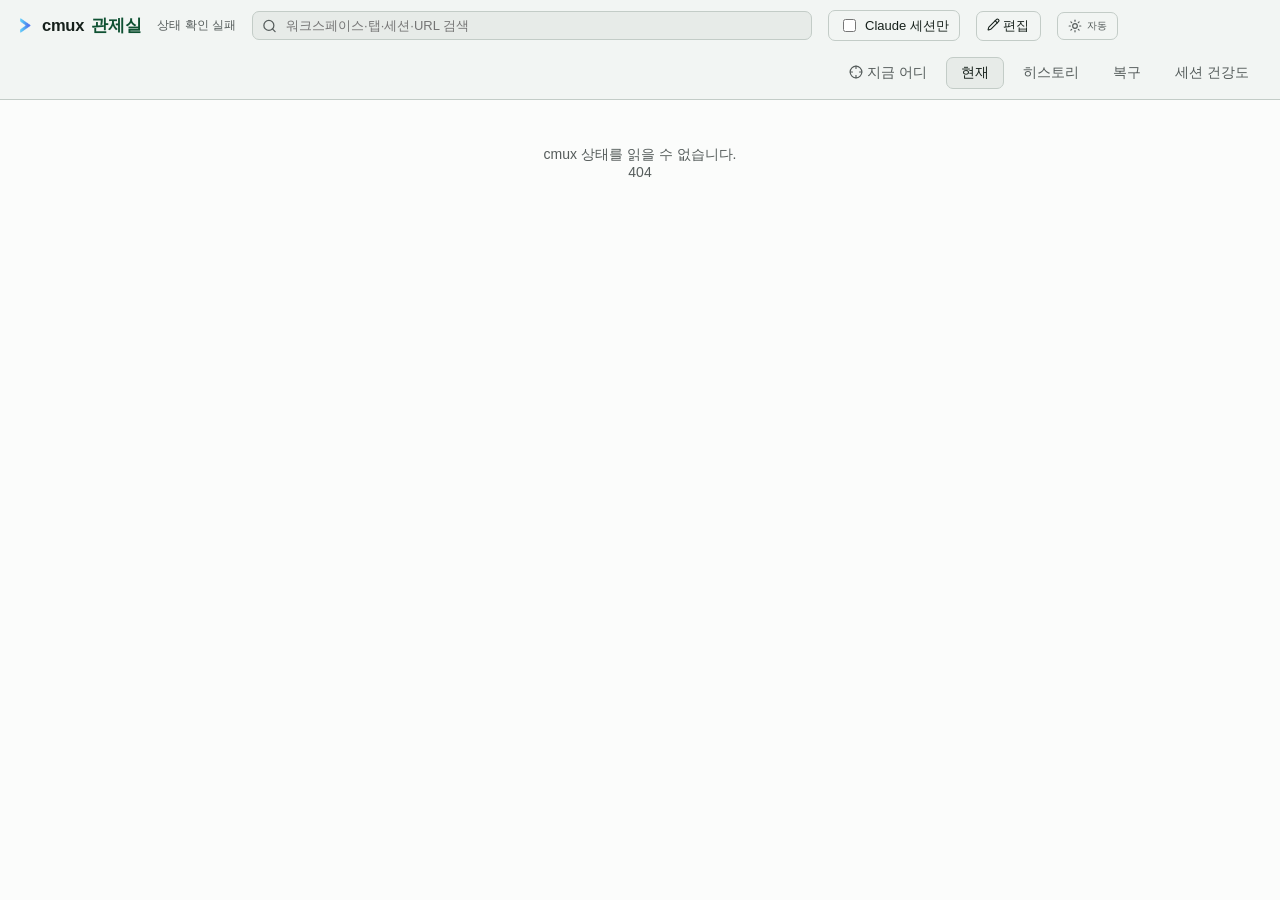
==== static/index.html @ ff79ab38 "cmux 관제실 — Claude Code 세션 수십 개를 한 화면에서 보고 손보고 되살린다 cmux 의 창·워크스페이스·그룹·탭과 그 안에서 도는 Claude Code 세션을 한 " ====
<!DOCTYPE html>
<html lang="ko">
<head>
<meta charset="utf-8">
<meta name="viewport" content="width=device-width, initial-scale=1">
<title>cmux 관제실</title>
<link rel="icon" type="image/png" href="/static/favicon.png">
<!-- 테마는 CSS 보다 먼저 정해져야 한다 — 나중에 붙이면 다크 화면이 한 프레임 번쩍인다 -->
<script src="/static/theme.js"></script>
<link rel="stylesheet" href="/static/tokens.css">
<link rel="stylesheet" href="/static/nav.css">
<link rel="stylesheet" href="/static/board.css">
<style>
  *{box-sizing:border-box}
  body{margin:0;background:var(--bg);color:var(--text);
    font-family:var(--sans);font-size:14px}
  header{position:sticky;top:0;z-index:10;background:var(--panel);border-bottom:1px solid var(--border);
    padding:10px 16px;display:flex;align-items:center;gap:16px;flex-wrap:wrap}
  /* 제목 = 로고 마크 + 워드마크. 마크는 cmux 로고의 캐럿만 뽑은 것이라 배경이 없다 —
     헤더 바탕에 녹아들어 글자와 한 줄로 읽힌다. */
  h1{display:flex;align-items:center;gap:7px;font-size:16.5px;margin:0;
     font-weight:700;letter-spacing:-.015em;white-space:nowrap}
  h1 .mark{width:19px;height:19px;flex:none;display:block}
  h1 .em{color:var(--accent);font-weight:700}
  .status{font-size:12px;color:var(--dim);display:flex;gap:11px;align-items:center;white-space:nowrap}
  .dot{width:8px;height:8px;border-radius:50%;display:inline-block;margin-right:4px}
  .dot.on{background:var(--green)} .dot.off{background:var(--red)}
  .tabs{display:flex;gap:4px;margin-left:auto}
  .tab{padding:6px 14px;border-radius:7px;cursor:pointer;color:var(--dim);border:1px solid transparent}
  .tab.active{background:var(--panel2);color:var(--text);border-color:var(--border)}
  main{padding:16px;max-width:1100px;margin:0 auto}
  /* 창별 컬럼 보드는 화면 전체 폭을 쓴다 — 1100px 로 가두면 컬럼이 잘린다 */
  body.board-page main{max-width:none}
  .win{margin-bottom:22px}
  .win-head{font-size:13px;color:var(--dim);font-weight:600;margin:0 0 8px;
    display:flex;align-items:center;gap:8px}
  .ws{background:var(--panel);border:1px solid var(--border);border-radius:10px;
    padding:12px 14px;margin-bottom:10px;overflow:hidden}
  /* claude 세션이 열린 워크스페이스 = 옅은 Claude 주황 블록 */
  .ws.hasclaude{background:rgb(var(--claude-rgb) / .11);border-color:rgb(var(--claude-rgb) / .42);
    border-left:3px solid var(--claude)}
  .selbox{width:15px;height:15px;accent-color:var(--accent);cursor:pointer;flex:none;margin-right:2px}
  .filterbar{display:flex;align-items:center;gap:10px;margin-bottom:12px;flex-wrap:wrap}
  /* 스냅샷 피커 페이지 이동 — 한 줄에 붙여 필터바가 흩어지지 않게 */
  .pager{display:inline-flex;align-items:center;gap:8px;flex-wrap:wrap;
    padding:4px 10px;border:1px solid var(--border);border-radius:8px;background:var(--panel)}
  .pager button{padding:4px 9px;font-size:12px}
  .pager button:disabled{opacity:.35;cursor:default}
  .pager input[type=date]{font:inherit;font-size:12px;background:var(--panel2);color:var(--text);
    border:1px solid var(--border);border-radius:6px;padding:3px 7px;outline:none}
  .toggle{display:inline-flex;align-items:center;gap:6px;cursor:pointer;font-size:13px;
    padding:5px 10px;border:1px solid var(--border);border-radius:7px;background:var(--panel)}
  .toggle input{accent-color:var(--accent);cursor:pointer}
  /* 검색칸 자체는 여기, **돋보기 위치는 tokens.css 의 .searchwrap** 이 정본이다. */
  .search{font:inherit;font-size:13px;background:var(--panel2);color:var(--text);
    border:1px solid var(--border);border-radius:7px;padding:6px 10px;outline:none;
    width:100%;min-width:0;
    /* 안내문(placeholder)도 입력값도, 잘릴 땐 잘렸다는 걸 … 로 알린다.
       이게 없으면 "탭·워크스페이스·그룹·창·세션·프롬프" 처럼 글자 중간에서 뚝 끊겨,
       원래 그런 문구인지 잘린 것인지 구별이 안 된다. */
    text-overflow:ellipsis}
  .search:focus{border-color:var(--accent)}
  mark{background:rgb(var(--gold-rgb) / .34);color:var(--text);border-radius:2px;padding:0 1px}
  .selbar{position:sticky;top:52px;z-index:5;background:var(--panel);border:1px solid var(--border);
    border-radius:8px;padding:8px 12px;display:flex;gap:8px;align-items:center;flex-wrap:wrap;margin-bottom:10px}
  .selbar .n{font-weight:600;color:var(--accent)}
  .browz{display:flex;gap:6px;align-items:center;padding:3px 0;font-size:12px;min-width:0}
  .browz .ic{flex:none}
  .browz .bt{flex:0 1 auto;min-width:0;white-space:nowrap;overflow:hidden;text-overflow:ellipsis;color:var(--text)}
  .browz .bu{flex:1 1 40%;min-width:0;white-space:nowrap;overflow:hidden;text-overflow:ellipsis;color:var(--dim)}
  .brgroup{margin-top:2px}
  .brgroup>summary{cursor:pointer;color:var(--dim);font-size:12px;padding:3px 0;list-style:none;user-select:none}
  .brgroup>summary::-webkit-details-marker{display:none}
  .brgroup>summary::before{content:'▸ ';color:var(--dim)}
  .brgroup[open]>summary::before{content:'▾ '}
  .brgroup[open]>summary{color:var(--text)}
  select{font:inherit;background:var(--panel2);color:var(--text);border:1px solid var(--border);
    border-radius:6px;padding:5px 8px;font-size:12px}
  .ws-title{font-weight:600;display:flex;align-items:center;gap:8px;flex-wrap:wrap}
  .pill{font-size:11px;padding:2px 7px;border-radius:20px;background:var(--panel2);
    color:var(--dim);border:1px solid var(--border)}
  .pill.claude{background:rgb(var(--claude-rgb) / .15);color:var(--claude);border-color:rgb(var(--claude-rgb) / .4)}
  .pill.sel{background:rgb(var(--accent-rgb) / .15);color:var(--accent);border-color:rgb(var(--accent-rgb) / .4)}
  .pill.live{background:rgb(var(--green-rgb) / .15);color:var(--green);border-color:rgb(var(--green-rgb) / .4)}
  .pill.done{background:rgb(var(--accent-rgb) / .13);color:var(--accent);border-color:rgb(var(--accent-rgb) / .38)}
  .browz .b-done{color:var(--accent);flex:none} .browz .b-live{color:var(--green);flex:none}
  .claudebox{margin-top:10px;background:var(--panel2);border:1px solid var(--border);
    border-radius:8px;padding:10px}
  .lbl{color:var(--claude);font-weight:600;margin-bottom:4px}
  .meta{font-size:12px;color:var(--dim);margin-bottom:8px;display:flex;gap:14px;flex-wrap:wrap;
    overflow-wrap:anywhere;min-width:0}
  .cmd{font-family:var(--mono);font-size:12px;background:var(--sunken);border:1px solid var(--border);
    border-radius:6px;padding:7px 9px;color:var(--text-code);overflow-x:auto;white-space:pre;margin-bottom:6px}
  .btnrow{display:flex;gap:6px;flex-wrap:wrap;margin-top:6px}
  button{font:inherit;cursor:pointer;border:1px solid var(--border);background:var(--panel2);
    color:var(--text);border-radius:6px;padding:5px 10px;font-size:12px}
  button:hover{border-color:var(--accent)}
  button.primary{background:var(--accent);color:var(--on-accent);border-color:var(--accent);font-weight:600}
  button.warn{background:var(--claude);color:var(--on-claude);border-color:var(--claude);font-weight:600}
  button:disabled{opacity:.4;cursor:not-allowed}
  .surfaces{margin-top:8px;font-size:12px;color:var(--dim);min-width:0}
  .surf{display:flex;gap:6px;align-items:center;padding:2px 0;overflow:hidden;min-width:0}
  .surf .ic{flex:none}
  .surf .t{min-width:0;flex:1 1 auto;white-space:nowrap;overflow:hidden;text-overflow:ellipsis}
  .surf .ic{flex:none}
  .muted{color:var(--dim)}
  .mono{font-family:var(--mono);font-size:11px}
  .snaplist{display:flex;flex-direction:column;gap:6px}
  .snap{display:flex;gap:12px;align-items:center;background:var(--panel);border:1px solid var(--border);
    border-radius:8px;padding:9px 12px;cursor:pointer}
  .snap:hover{border-color:var(--accent)}
  .snap .when{font-family:var(--mono);font-size:12px;min-width:150px}
  .snap .cnt{font-size:12px;color:var(--dim);margin-left:auto}
  .ms{color:var(--gold)}
  .toolbar{display:flex;gap:8px;flex-wrap:wrap;margin-bottom:14px;align-items:center}
  .big{font-size:15px;font-weight:600}
  a{color:var(--accent)}
  .empty{color:var(--dim);padding:30px;text-align:center}
  /* 세션 건강도 */
  .hsum{display:flex;flex-wrap:wrap;gap:14px;align-items:center;background:var(--panel);
        border:1px solid var(--border);border-radius:8px;padding:10px 14px;margin-bottom:10px;font-size:13px}
  .hsum-x{color:var(--dim);font-size:12px}
  .hsum-h{margin-left:auto;font-size:12px;color:var(--dim)}
  .hbtn{margin-left:4px;font-size:11px;padding:2px 8px;border-radius:6px;cursor:pointer;
        background:var(--panel2);color:var(--dim);border:1px solid var(--border)}
  .hbtn.on{background:rgb(var(--accent-rgb) / .15);color:var(--accent);border-color:rgb(var(--accent-rgb) / .4)}
  .hnote{font-size:12px;color:var(--dim);line-height:1.6;margin-bottom:12px;padding:0 4px}
  .hnote code{font-family:var(--mono);font-size:11px;background:var(--panel2);
              padding:1px 5px;border-radius:4px;color:var(--text)}
  .hrow{display:flex;gap:10px;align-items:baseline;flex-wrap:wrap;background:var(--panel);
        border:1px solid var(--border);border-left-width:3px;border-radius:6px;
        padding:8px 12px;margin-bottom:5px;font-size:13px}
  .hrow.reap{border-left-color:var(--claude)}
  .hrow.cand{border-left-color:var(--amber)}
  .hrow.live,.hrow.keep{border-left-color:var(--border)}
  .hv{font-size:11px;padding:2px 7px;border-radius:20px;border:1px solid var(--border);min-width:52px;text-align:center}
  .hv.reap{background:rgb(var(--claude-rgb) / .15);color:var(--claude);border-color:rgb(var(--claude-rgb) / .4)}
  .hv.cand{background:rgb(var(--amber-rgb) / .15);color:var(--amber);border-color:rgb(var(--amber-rgb) / .4)}
  .hv.live{background:rgb(var(--green-rgb) / .13);color:var(--green);border-color:rgb(var(--green-rgb) / .35)}
  .hv.keep{color:var(--dim)}
  .hidle{font-family:var(--mono);font-size:12px;min-width:86px}
  .hmem{font-family:var(--mono);font-size:12px;color:var(--dim);min-width:58px;text-align:right}
  .hprev{flex:1;min-width:200px;overflow:hidden;text-overflow:ellipsis;white-space:nowrap}
  .hmeta{font-size:11px;color:var(--dim);width:100%}
  /* ---- 레이아웃 복구: 미니맵 + 다단계 선택 ---- */
  .lwin-head{display:flex;align-items:center;gap:8px;font-size:13px;color:var(--dim);
    font-weight:600;margin:16px 0 8px}
  .lw{background:var(--panel);border:1px solid var(--border);border-radius:10px;
    padding:10px 12px;margin-bottom:10px}
  .lw-head{display:flex;align-items:center;gap:8px;flex-wrap:wrap;font-weight:600}
  .lw-head .sub{font-size:12px;color:var(--dim);font-weight:400}
  .cdot{width:11px;height:11px;border-radius:3px;flex:none;border:1px solid var(--swatch-line)}
  .big-check{width:16px;height:16px;accent-color:var(--accent);cursor:pointer;flex:none}
  .mm{display:flex;width:100%;gap:3px;margin:8px 0 2px;padding:4px;
    border:1px solid var(--border);border-radius:7px;background:var(--sunken);overflow:hidden}
  .mm-split{display:flex;flex:1;gap:3px;min-width:0;min-height:0}
  .mm-cell{display:flex;min-width:0;min-height:0}
  .mm-pane{flex:1;display:flex;flex-wrap:wrap;gap:3px;align-content:flex-start;
    padding:3px;background:var(--panel2);border-radius:5px;min-width:0;overflow:auto}
  .mm-chip{display:inline-flex;align-items:center;gap:3px;max-width:100%;height:fit-content;
    font-size:10px;line-height:1.5;padding:1px 5px;border-radius:4px;cursor:pointer;
    border:1px solid transparent;opacity:.45;white-space:nowrap;user-select:none}
  .mm-chip:hover{opacity:.85}
  .mm-chip.on{opacity:1}
  .mm-chip .x{max-width:150px;overflow:hidden;text-overflow:ellipsis}
  .mm-chip.claude{background:rgb(var(--claude-rgb) / .16);color:var(--claude);border-color:rgb(var(--claude-rgb) / .5)}
  .mm-chip.term{background:rgb(var(--dim-rgb) / .13);color:var(--dim);border-color:var(--border)}
  .mm-chip.browser{background:rgb(var(--accent-rgb) / .13);color:var(--accent);border-color:rgb(var(--accent-rgb) / .45)}
  .mm-chip.on.claude{box-shadow:0 0 0 1px var(--claude) inset}
  .mm-chip.on.term{box-shadow:0 0 0 1px var(--dim) inset}
  .mm-chip.on.browser{box-shadow:0 0 0 1px var(--accent) inset}
  .mm-chip.selpanel{outline:1px dashed currentColor;outline-offset:1px}
  .mm-chip .bdg{font-size:9px}
  /* 워크스페이스 그룹 */
  .lgroup{border:1px solid var(--border);border-left:3px solid var(--border);border-radius:10px;
    margin:8px 0 14px;padding:2px 8px 8px;background:rgb(var(--tint-rgb) / .02)}
  .lgroup-head{display:flex;align-items:center;gap:8px;padding:7px 4px;font-size:13px;flex-wrap:wrap}
  .lgroup-head b{font-weight:600}
  .lgroup .gicon{opacity:.85}
  .lgroup-body{padding-left:8px}
  .lgroup-body .lw{margin-bottom:8px}
</style>
</head>
<body>
<header>
  <h1><img class="mark" src="/static/cmux-mark.png" alt="" width="128" height="128">cmux <span class="em">관제실</span></h1>
  <div class="status" id="status"></div>
  <span class="searchwrap"><span id="searchIcon"></span><input id="search" class="search"
        placeholder="워크스페이스·탭·세션·URL 검색" oninput="onSearch()" autocomplete="off"></span>
  <label class="toggle"><input type="checkbox" id="claudeOnly" onchange="onFilter()"> Claude 세션만</label>
  <button id="editBtn" class="toggle" style="cursor:pointer" onclick="toggleEdit()"
          title="보드를 끌어서 실제 cmux 배치를 바꿉니다 (편집 중엔 폴링이 멈춥니다)"><span id="editBtnLbl">편집</span></button>
  <button id="themeBtn" class="iconbtn" type="button"></button>
  <div class="tabs">
    <div class="tab" data-tab="now"><span id="nowTabLbl">지금 어디</span></div>
    <div class="tab active" data-tab="live">현재</div>
    <div class="tab" data-tab="history">히스토리</div>
    <div class="tab" data-tab="recovery">복구</div>
    <div class="tab" data-tab="health">세션 건강도</div>
  </div>
</header>
<main id="main"><div class="empty">불러오는 중…</div></main>
<div id="toast"></div>

<script src="/static/icons.js"></script>
<script src="/static/nav.js"></script>
<script src="/static/edit.js"></script>
<script>
const $ = s => document.querySelector(s);
let CUR = "live";
let liveTimer = null;
let claudeOnly = false;         // 필터: Claude 세션 워크스페이스만
let SEL = new Set();            // 선택된 복원 항목 id
let ITEMS = {};                 // id → 복원 payload (렌더 시 채움)
let itemN = 0;

let showDone = false;          // 이미 열림/복구됨 항목도 보기
function regItem(payload){ const id = 'it'+(itemN++); ITEMS[id] = payload; return id; }
function onSel(el){ el.checked ? SEL.add(el.dataset.id) : SEL.delete(el.dataset.id); updateSelbar(); }
function itemDone(x){ return !!(x && (x.live || x.restored)); }   // x=claude 객체 또는 surface
function keyOf(it){ return it.type==='claude' ? 'c:'+(it.sessionId||'') : 'b:'+(it.url||''); }
function wsRestorableVisible(ws){
  let n=0;
  if(ws.claude && (showDone || !itemDone(ws.claude))) n++;
  for(const pn of ws.panes||[]) for(const sf of pn.surfaces||[])
    if(sf.type==='browser' && sf.url && (showDone || !itemDone(sf))) n++;
  return n;
}
function keysFromIds(ids){
  return ids.map(i=>ITEMS[i]).filter(Boolean).map(keyOf).filter(k=>k!=='c:'&&k!=='b:');
}
async function hideItemIds(ids){
  const keys=[...new Set(keysFromIds(ids))]; if(!keys.length){ toast('숨길 항목이 없습니다'); return; }
  try{ await post('/api/restored/mark',{keys}); toast(`${keys.length}개 숨김(복구됨 표시)`); renderRecovery(); }
  catch(e){ toast('실패: '+e.message); }
}
function hideSelected(){ if(!SEL.size){ toast('선택된 항목이 없습니다'); return; } hideItemIds([...SEL]); }
async function clearHidden(){
  if(!confirm('복구됨(숨김) 표시를 모두 초기화할까요?')) return;
  try{ await post('/api/restored/clear'); toast('숨김 초기화'); renderRecovery(); }catch(e){ toast('실패: '+e.message); }
}
function toggleShowDone(){ showDone = !showDone; renderRecovery(); }
function updateSelbar(){
  const b = document.getElementById('selN'); if(b) b.textContent = SEL.size;
}
function onFilter(){ liveLastHtml = null; claudeOnly = document.getElementById('claudeOnly').checked;
  if(CUR==='live') renderLive(); else if(CUR==='recovery') renderRecovery(); }
function wsHasClaude(w){ return w.workspaces.some(x=>x.claude); }

// ---- 검색 ----
let searchQ='';
function onSearch(){
  liveLastHtml = null;
  searchQ = (document.getElementById('search').value||'').trim().toLowerCase();
  if(CUR==='live') renderLive();
  else if(CUR==='recovery') renderRecovery();
  else if(CUR==='now' && window.NAV) NAV.setQuery(searchQ);   // '지금 어디'는 nav.js 가 렌더한다
}
function inc(s){ return (s||'').toString().toLowerCase().includes(searchQ); }
function matchSurface(sf){ return inc(sf.title) || inc(sf.url); }
function wsSelfMatch(ws){
  return inc(ws.title) || (ws.claude && (inc(ws.claude.label)||inc(ws.claude.cwd)||inc(ws.claude.sessionId)));
}
function matchWs(ws){
  if(!searchQ) return true;
  if(wsSelfMatch(ws)) return true;
  for(const pn of ws.panes||[]) for(const sf of pn.surfaces||[]) if(matchSurface(sf)) return true;
  return false;
}
function hl(s){   // 검색어 강조
  s = esc(s==null?'':s);
  if(!searchQ) return s;
  try{ return s.replace(new RegExp('('+searchQ.replace(/[.*+?^${}()|[\]\\]/g,'\\$&')+')','ig'),'<mark>$1</mark>'); }
  catch(e){ return s; }
}

// ---------- 유틸 ----------
async function api(path, opts){
  const r = await fetch(path, opts);
  if(!r.ok){ let d; try{d=await r.json()}catch(_){}; throw new Error(d?.detail || r.status); }
  return r.json();
}
function esc(s){ return (s??"").toString().replace(/[&<>"]/g,c=>({'&':'&amp;','<':'&lt;','>':'&gt;','"':'&quot;'}[c])); }
function shortId(id){ return id ? id.slice(0,8) : ""; }
function fmt(ts){ if(!ts) return "—"; const d=new Date(ts*1000);
  return d.toLocaleString('ko-KR',{month:'2-digit',day:'2-digit',hour:'2-digit',minute:'2-digit'}); }
function ago(ts){ if(!ts) return ""; const s=Date.now()/1000-ts;
  if(s<60) return Math.floor(s)+"초 전"; if(s<3600) return Math.floor(s/60)+"분 전";
  if(s<86400) return Math.floor(s/3600)+"시간 전"; return Math.floor(s/86400)+"일 전"; }

function copyText(text){
  const done = ()=>toast("복사됨");
  if(navigator.clipboard && window.isSecureContext){
    navigator.clipboard.writeText(text).then(done).catch(()=>fallbackCopy(text,done));
  } else { fallbackCopy(text,done); }
}
function fallbackCopy(text, done){
  const ta=document.createElement('textarea'); ta.value=text;
  ta.style.position='fixed'; ta.style.opacity='0'; document.body.appendChild(ta);
  ta.select(); try{ document.execCommand('copy'); done(); }catch(e){ toast("복사 실패"); }
  document.body.removeChild(ta);
}
// JSON.stringify 결과를 작은따옴표로 감싼 onclick 속성 안에 안전하게 넣기 위한 HTML 이스케이프.
// (resumeCommand 처럼 값에 작은따옴표가 있으면 속성이 조기 종료돼 핸들러가 깨지는 것 방지)
function attrJs(v){ return JSON.stringify(v).replace(/&/g,'&amp;').replace(/'/g,'&#39;').replace(/</g,'&lt;'); }
let toastT=null;
function toast(msg){ const t=$("#toast"); t.textContent=msg; t.classList.add("show");
  clearTimeout(toastT); toastT=setTimeout(()=>t.classList.remove("show"),1600); }

async function post(path, body){
  return api(path,{method:'POST',headers:{'Content-Type':'application/json'},
    body: body?JSON.stringify(body):undefined});
}

// ---------- 렌더: 세션 카드 ----------
function claudeBox(c, wsId, opts={}){
  const cmd = c.resumeCommand || `( cd ${JSON.stringify(c.cwd||'~')} && ${c.plainResume} )`;
  let sel='', hideBtn='';
  if(opts.selectable){
    const id = regItem({type:'claude', sessionId:c.sessionId, name:(c.label||'claude'), cwd:(c.cwd||''), command:cmd, ...(opts.wsctx||{})});
    sel = `<input type="checkbox" class="selbox" data-id="${id}" onchange="onSel(this)" title="복원 선택">`;
    hideBtn = `<button onclick="hideItemIds(['${id}'])">숨기기</button>`;
  }
  const badges = (c.live?'<span class="pill live">이미 열림</span>':'')
               + (c.restored?'<span class="pill done">복구됨</span>':'');
  const actions = opts.control ? `
      <button onclick='doFocus(${attrJs(wsId)})'>포커스</button>
      ${c.cwd?`<button onclick='doOpen(${attrJs(c.cwd)})'>폴더 열기</button>`:''}` : '';
  return `<div class="claudebox">
    <div class="lbl">${sel}${ic('circle',{cls:'claudedot'})} ${hl(c.label||'(제목 없음)')} ${badges}</div>
    <div class="meta">
      <span>세션 <code>${shortId(c.sessionId)}</code></span>
      <span>cwd ${esc(c.cwd||'?')}</span>
      ${c.lastActivity?`<span>${ago(c.lastActivity)}</span>`:''}
      ${c.running?`<span style="color:var(--green)">${ic('circle',{cls:'livedot'})} 실행중</span>`:''}
      ${c.exists===false?'<span style="color:var(--red)">jsonl 없음</span>':''}
    </div>
    <div class="cmd">${esc(cmd)}</div>
    <div class="btnrow">
      <button class="primary" onclick='copyText(${attrJs(c.plainResume)})'>복사: claude --resume</button>
      <button onclick='copyText(${attrJs(cmd)})'>복사: cmux 정확한 명령</button>
      ${actions}${hideBtn}
    </div>
  </div>`;
}

function surfacesHtml(panes, opts={}){
  let terms=[], brows=[];
  for(const pn of panes) for(const sf of pn.surfaces){
    (sf.type==='browser' ? brows : terms).push(sf);
  }
  if(opts.searchNarrow){ terms = terms.filter(matchSurface); brows = brows.filter(matchSurface); }
  let out="";
  for(const sf of terms){
    out += `<div class="surf"><span class="ic">▊</span><span class="t">${hl(sf.title||sf.type)}</span></div>`;
  }
  if(brows.length){
    const vis = opts.selectable ? brows.filter(sf=>showDone || !itemDone(sf)) : brows;
    const rows = vis.map(sf=>{
      let sel='';
      if(opts.selectable && sf.url){
        const id = regItem({type:'browser', url:sf.url, name:(sf.title||sf.url), ...(opts.wsctx||{})});
        sel = `<input type="checkbox" class="selbox" data-id="${id}" onchange="onSel(this)" title="복원 선택">`;
      }
      const u = sf.url||'', t = sf.title||'';
      const titlePart = (t && t!==u) ? `<span class="bt">${hl(t)}</span>` : '';
      const badge = sf.live?'<span class="b-live">·열림</span>':(sf.restored?'<span class="b-done">·복구됨</span>':'');
      return `<div class="browz">${sel}<span class="ic">${ic('globe')}</span>${titlePart}<span class="bu">${hl(u||'browser')}</span>${badge}</div>`;
    }).join('');
    if(vis.length) out += `<details class="brgroup" ${searchQ?'open':''}><summary>브라우저 ${vis.length}개${vis.length<brows.length?` (${brows.length-vis.length} 숨김)`:''}</summary>${rows}</details>`;
  }
  return out ? `<div class="surfaces">${out}</div>` : "";
}

function workspaceHtml(ws, opts={}){
  const has = !!ws.claude;
  // 복원 항목에 실을 원래 워크스페이스 컨텍스트(그룹화·충실 재구성용)
  const wsctx = opts.selectable ? {
    wsKey: (opts.windowRef||'')+'|'+(ws.id||ws.ref||ws.title),
    wsTitle: ws.title, wsPinned: !!ws.pinned,
    wsDescription: ws.description||'', windowRef: opts.windowRef||''
  } : null;
  // 검색 시: 워크스페이스 자체가 매칭 안 되면 매칭되는 탭만 좁혀 보여줌
  const o = {...opts, wsctx, searchNarrow: !!(searchQ && !wsSelfMatch(ws))};
  const claudeVisible = has && (!opts.selectable || showDone || !itemDone(ws.claude));
  return `<div class="ws ${has?'hasclaude':''}">
    <div class="ws-title">
      ${hl(ws.title)}
      ${ws.selected?'<span class="pill sel">선택됨</span>':''}
      ${has?'<span class="pill claude">Claude</span>':''}
      ${ws.pinned?`<span class="pill">${ic('pin',{cls:'pin',title:'고정'})}</span>`:''}
    </div>
    ${claudeVisible?claudeBox(ws.claude, ws.id, o):''}
    ${opts.showSurfaces?surfacesHtml(ws.panes, o):''}
  </div>`;
}

/* ===== 창별 컬럼 보드 =====
   창 = 컬럼, 그 안에 그룹 → 워크스페이스 카드. 카드는 한 줄로 압축하고 클릭하면 펼친다.
   상태·마지막 활동은 /api/nav(프로세스 기준 정확 매핑)를 조인해 채운다 — /api/state 만으로는
   "지금 돌고 있나"를 알 수 없다. */
let NAVIDX = {bySession:{}, bySurface:{}};
/* 상태 아이콘은 icons.js(STATUS) 한 곳에서만 정한다 — icStatus(state) 로 쓴다. */
const BSTATL = {running:'작업 중', permission:'권한 대기', waiting:'입력 대기',
                idle:'유휴', unknown:'판정 불가'};

/* cmux 그룹 아이콘(SF Symbol 이름 → lucide) 매핑도 icons.js(SYMBOL) 한 곳뿐이다.
   예전엔 이 표가 여기·edit.js·nav.py 에 총 3벌 있었다. */

let ACTWIN = null;   // 지금 활성인 창 ref — 컬럼을 맨 앞으로 보내는 데 쓴다
function buildNavIndex(nav){
  ACTWIN = (nav && nav.activeWindowRef) || null;
  const bySession={}, bySurface={};
  ((nav&&nav.tabs)||[]).forEach(t=>{
    if(t.sessionId) bySession[t.sessionId]=t;
    if(t.surfaceId) bySurface[String(t.surfaceId).toUpperCase()]=t;
  });
  return {bySession, bySurface};
}
/* 워크스페이스 → 그 안의 claude 탭 상태. 세션ID 우선, 없으면 터미널 surface 로 찾는다. */
function navFor(ws){
  const sid = ws.claude && ws.claude.sessionId;
  if(sid && NAVIDX.bySession[sid]) return NAVIDX.bySession[sid];
  for(const pn of ws.panes||[]) for(const sf of pn.surfaces||[]){
    const hit = NAVIDX.bySurface[String(sf.id||'').toUpperCase()];
    if(hit) return hit;
  }
  return null;
}
/* cmux 가 탭/워크스페이스 제목 앞에 붙이는 상태 마커(◐ 스피너 / ✳ 유휴)는 카드 왼쪽 아이콘과
   중복이라 떼어낸다 — 같은 정보가 두 번 보이면 오히려 읽기 어렵다. */
function bTitle(t){
  return String(t||'').replace(/^[◐◑◒◓◔◕✳✻✽✢·\s]+/, '').trim() || '(제목 없음)';
}
function bAge(ts){
  if(!ts) return '—';
  const s = Date.now()/1000 - ts;
  if(s<60) return `${Math.max(0,Math.floor(s))}초`;
  if(s<3600) return `${Math.floor(s/60)}분`;
  if(s<86400) return `${Math.floor(s/3600)}시간`;
  return `${Math.floor(s/86400)}일`;
}
function bCard(ws, opts){
  const nv = navFor(ws);
  const c  = ws.claude;
  const st = nv ? nv.status : (c ? 'idle' : 'noclaude');
  const act = (nv && nv.lastActivity) || (c && c.lastActivity) || null;
  const hot = act && (Date.now()/1000-act) < 180 ? ' hot' : '';
  const tabref = nv ? (nv.tabRef||'') : '';
  const brow = (ws.panes||[]).flatMap(p=>p.surfaces||[]).filter(x=>x.type==='browser');
  const term = (ws.panes||[]).flatMap(p=>p.surfaces||[]).filter(x=>x.type!=='browser');
  const id = 'bc'+(bcN++);
  BCARD[id] = {ws, nv};
  const wsc = (nv && nv.workspaceColor) || ws.color || null;
  return `<div class="bcard ${st}${nv&&nv.isActiveTab?' here':''}" id="${id}" data-wsid="${esc(ws.id||'')}"
      ${wsc?`style="--wsc:${esc(wsc)}"`:''}
      onclick="bCardClick(event,'${id}')">
    <div class="brow">
      <span class="bic">${st==='none'?ic('circle-dot',{cls:'st-none',title:'claude 없음'}):icStatus(st, BSTATL[st])}</span>
      <span class="btitle">${hl(bTitle(ws.title))}</span>
      <span class="bage${hot}">${act?bAge(act):(c?'—':'')}</span>
    </div>
    <div class="bmeta">
      ${tabref?`<span class="btag">${esc(tabref)}</span>`:''}
      ${ws.selected?`<span class="btag on" title="${esc('이 창을 앞으로 가져오면 바로 이 탭이 보입니다.\ncmux 는 창 하나가 워크스페이스 하나만 화면에 띄웁니다 — 배지가 없는 탭은\n같은 창에 있어도 사이드바에서 한 번 더 눌러야 나옵니다.')}">보임</span>`:''}
      ${ws.pinned?`<span class="btag">${ic('pin',{cls:'pin',title:'고정'})}</span>`:''}
      ${(ws.panes||[]).length>1?`<span class="btag">분할 ${ws.panes.length}</span>`:''}
      ${brow.length?`<span class="btag">${ic('globe')} ${brow.length}</span>`:''}
      ${(!c && !nv)?'<span class="btag">claude 없음</span>':''}
      ${(!c && nv)?'<span class="btag">새 세션</span>':''}
      ${(nv && nv.wokenBySystem)?`<span class="btag wake" title="사람이 시킨 게 아니라 백그라운드 알림이 세션을 깨웠습니다${
        nv.wakeKind?` (${esc(nv.wakeKind)})`:''}">${ic('bot')} 자동</span>`:''}
    </div>
    <div class="bdetail">${bDetail(ws, nv, id, opts)}</div>
  </div>`;
}
function bDetail(ws, nv, id, opts){
  const c = ws.claude;
  const L = [];
  if(nv && nv.lastPromptText) L.push(`<div class="bq">“${esc(nv.lastPromptText)}”</div>`);
  if(nv) L.push(`<div class="bk">${esc(BSTATL[nv.status]||nv.status)} · ${esc(nv.statusSource||'')}</div>`);
  if(nv && nv.askText)
    L.push(`<div class="bk ask">${ic('circle-question-mark')}<span>${esc(nv.askText)}</span></div>`);
  if(nv && /추정|없음|버림/.test(nv.sessionIdSource||''))
    L.push(`<div class="bk weak">${ic('triangle-alert')} 세션 판별 근거 약함 — ${esc(nv.sessionIdSource)}</div>`);
  if(nv && nv.titleRenamedByUser)
    L.push(`<div class="bk rename">${ic('triangle-alert')} 패널 이름을 직접 바꿔 cmux 상태 마커가 없습니다 — 대화 기록으로 판정 중</div>`);
  if(nv && nv.wokenBySystem)
    L.push(`<div class="bk wake">${ic('bot')} 사람이 아니라 <b>${esc(nv.wakeKind||'백그라운드 알림')}</b>${josa(nv.wakeKind||'백그라운드 알림', '이/가')} 세션을 깨웠습니다
      · 사람이 시킨 마지막 활동 ${nv.lastHumanAt?esc(bAge(nv.lastHumanAt)+' 전'):'기록 범위 밖'}</div>`);
  if(c) L.push(`<div class="bk">세션 ${esc(shortId(c.sessionId))} · ${esc(c.cwd||'')}</div>`);
  if(ws.description) L.push(`<div class="bk">${esc(ws.description)}</div>`);
  const surf = (ws.panes||[]).flatMap(p=>p.surfaces||[]);
  if(surf.length) L.push(surf.map(sf=>`<div class="bsurf">${sf.type==='browser'?ic('globe'):ic('square-terminal')}
      <span class="bt">${esc(sf.title||sf.url||sf.ref||'')}</span></div>`).join(''));
  const btns=[];
  if(nv && nv.surfaceId) btns.push(`<button onclick="bFocus('${id}',event)">이 탭으로 →</button>`);
  if(c && c.plainResume) btns.push(`<button onclick="copyText(${attrJs(c.plainResume)},event)">복사: --resume</button>`);
  if(c && c.cwd) btns.push(`<button onclick="openPath(${attrJs(c.cwd)},event)">폴더 열기</button>`);
  // 고정 토글은 **라이브 보드에서만**. 히스토리는 지나간 스냅샷이라 그 워크스페이스 id 로
  // 지금의 cmux 를 건드리면 화면과 다른 대상을 고정하게 된다.
  if(opts && opts.control && ws.id)
    btns.push(`<button onclick="togglePin('${esc(ws.id)}',${ws.pinned?'true':'false'},event)">${
      ic('pin',{cls:'pin'}) + (ws.pinned ? ' 고정 해제' : ' 고정')}</button>`);
  if(btns.length) L.push(`<div class="bbtns">${btns.join('')}</div>`);
  return L.join('') || '<div class="bk">표시할 상세가 없습니다.</div>';
}
let bcN = 0, BCARD = {};
function bToggle(id){ const el=document.getElementById(id); if(el) el.classList.toggle('open'); }
/* 카드는 **어디를 눌러도** 펼쳐진다. 예전엔 제목 줄(.brow)에만 걸려 있어 바로 아래 배지 줄을
   누르면 아무 반응이 없었다 — 같은 카드인데 자리에 따라 되고 안 되니 고장으로 읽힌다.
   예외는 둘 — ①펼친 상세 안(버튼·경로): 접히면 버튼을 못 누른다. 버튼마다 stopPropagation 을
   다는 대신 상세를 통째로 비켜 간다(`복사: --resume` 은 event 를 받고도 안 쓰고 있었다).
   ②글자를 끌어 선택하는 중: 선택을 끝낸 클릭에 접히면 복사할 수가 없다. */
function bCardClick(ev, id){
  if(ev.target.closest('.bdetail')) return;
  if(hasSelectionIn(document.getElementById(id))) return;
  bToggle(id);
}
/* 이 카드 **안에서** 실제로 글자가 선택돼 있나. 페이지 다른 곳의 선택까지 세면 엉뚱한 클릭이
   막히고, 아예 안 세면 상세에서 끌어 선택한 직후 클릭에 카드가 접힌다. */
function hasSelectionIn(el){
  const s = window.getSelection && window.getSelection();
  if(!s || s.isCollapsed || !el) return false;
  return el.contains(s.anchorNode) || el.contains(s.focusNode);
}
async function bFocus(id, ev){
  if(ev) ev.stopPropagation();
  const d = BCARD[id]; if(!d || !d.nv) return;
  try{
    const r = await fetch('/api/cmux/focus', {method:'POST', headers:{'Content-Type':'application/json'},
      keepalive:true,
      body: JSON.stringify({surface:d.nv.surfaceId, window:d.nv.windowId||null, activate:true})});
    const j = await r.json().catch(()=>({}));
    if(!r.ok) throw new Error(j.detail||r.status);
    toast(j.verified===false ? `이동 안 됨 — 지금 활성: ${j.activeNow||'?'}` : `이동: ${d.ws.title||''}`);
  }catch(e){ toast(`이동 실패: ${e.message}`); }
}
function openPath(p, ev){ if(ev) ev.stopPropagation(); post('/api/cmux/open', {path:p}).catch(()=>{}); }

/* 워크스페이스 고정/해제. 서버에는 **토글이 아니라 원하는 최종 상태**를 보낸다 — 화면이 든
   상태가 낡았으면 토글은 정확히 반대로 뒤집힌다. 서버가 실제 결과를 되돌려 주므로
   반영이 안 됐으면 그대로 드러낸다. */
async function togglePin(wsid, pinned, ev){
  if(ev) ev.stopPropagation();
  const want = !pinned;
  try{
    const j = await post('/api/cmux/pin', {workspace: wsid, pinned: want});
    if(j.verified === false)
      toast(`고정 상태가 반영되지 않았습니다 — 지금 ${j.pinned ? '고정됨' : '해제됨'}`);
    else toast(want ? '고정했습니다' : '고정을 해제했습니다');
  }catch(e){ toast(`고정 변경 실패: ${e.message}`); }
  liveLastHtml = null;
  if(CUR === 'live') renderLive();
}

function bGroupBlock(g, members, opts){
  const color = (g && g.color) || 'var(--group-fallback)';
  const gid = 'bg'+(bcN++);
  const badge = g && g.pinned ? ' ' + ic('pin',{cls:'pin',title:'고정'}) : '';
  return `<div class="bgroup" id="${gid}" style="border-left-color:${esc(color)}">
    <div class="bgroup-head" onclick="document.getElementById('${gid}').classList.toggle('collapsed')">
      <span class="caret">▾</span><span class="gic">${icGroup(g&&g.icon)}</span>
      <b>${hl((g&&g.name)||'(그룹)')}${badge}</b>
      <span style="margin-left:auto">${members.length}</span>
    </div>
    <div class="bgroup-body">${members.map(ws=>bCard(ws,opts)).join('')}</div>
  </div>`;
}
/* 폴링 재렌더가 가로 스크롤을 원점으로 되돌리고 펼친 카드를 접는 문제를 막는다.
   ①내용이 같으면 DOM 을 아예 건드리지 않고 ②바꿀 때만 스크롤 위치·펼침 상태를 복원한다. */
let liveLastHtml = null;
function paintBoard(el, html){
  if(html === liveLastHtml && el.querySelector('.board')) return;
  const prev = el.querySelector('.board');
  const sx = prev ? prev.scrollLeft : 0;
  const opened = new Set([...el.querySelectorAll('.bcard.open[data-wsid]')].map(e=>e.dataset.wsid));
  el.innerHTML = html;
  liveLastHtml = html;
  const nb = el.querySelector('.board');
  if(nb && sx) nb.scrollLeft = sx;
  opened.forEach(id=>{
    const c = el.querySelector(`.bcard[data-wsid="${CSS.escape(id)}"]`);
    if(c) c.classList.add('open');
  });
}

function boardHtml(windows, opts={}){
  bcN = 0; BCARD = {};
  const cols = (windows||[]).map(w=>{
    let wss = w.workspaces||[];
    if(claudeOnly) wss = wss.filter(x=>x.claude);
    if(searchQ)    wss = wss.filter(matchWs);
    return {w, wss};
  }).filter(x=>x.wss.length);
  // 보고 있는 창을 맨 앞으로, 나머지는 창 번호순(위치가 예측 가능하도록)
  cols.sort((a,b)=> (b.w.ref===ACTWIN) - (a.w.ref===ACTWIN) || (a.w.index??99)-(b.w.index??99));
  if(!cols.length) return `<div class="empty">${
    searchQ ? `“${esc(searchQ)}” 검색 결과가 없습니다.`
            : (claudeOnly?'Claude 세션이 있는 워크스페이스가 없습니다.':'표시할 창이 없습니다.')}</div>`;
  return `<div class="board" id="board">` + cols.map(({w, wss})=>{
    // 그룹 헤더(anchor)는 감추고, 연속된 같은 그룹을 한 블록으로 묶는다
    const blocks=[]; let cur=null;
    wss.forEach(ws=>{
      const info = LIVEGRP[ws.id];
      if(info && info.anchor){ cur=null; return; }
      const g = info && info.g;
      if(g){
        if(cur && cur.g && cur.g.id===g.id) cur.members.push(ws);
        else { cur={g, members:[ws]}; blocks.push(cur); }
      } else {
        if(cur && !cur.g) cur.members.push(ws);
        else { cur={g:null, members:[ws]}; blocks.push(cur); }
      }
    });
    const counts = {};
    wss.forEach(ws=>{ const nv=navFor(ws); const k=nv?nv.status:(ws.claude?'idle':'none');
                      counts[k]=(counts[k]||0)+1; });
    const dots = ['permission','running','waiting','idle']
      .filter(k=>counts[k]).map(k=>`<span class="wd">${icStatus(k, BSTATL[k])}${counts[k]}</span>`).join(' ');
    const nC = wss.filter(x=>x.claude).length;
    return `<div class="bwin${w.ref===ACTWIN?' here':''}">
      <div class="bwin-head">
        <span class="wt">${ic('app-window')} ${esc(w.title||('창 '+((w.index||0)+1)))}${
          w.ref===ACTWIN?' <span class="btag on">활성</span>':''}</span>
        <span class="wdots">${dots}</span>
        <span class="wn">WS ${wss.length}${nC?` · C ${nC}`:''}</span>
      </div>
      ${blocks.map(b=> b.g ? bGroupBlock(b.g, b.members, opts)
                           : `<div class="bungrouped">${b.members.map(ws=>bCard(ws,opts)).join('')}</div>`).join('')}
    </div>`;
  }).join('') + `</div>`;
}

function windowsHtml(windows, opts={}){
  let wins = (windows||[]).map(w=>{
    let wss = w.workspaces;
    if(claudeOnly) wss = wss.filter(x=>x.claude);
    if(opts.selectable) wss = wss.filter(ws=>wsRestorableVisible(ws)>0);
    if(searchQ) wss = wss.filter(matchWs);
    return {w, wss};
  }).filter(x=>x.wss.length);
  if(!wins.length) return `<div class="empty">${
    searchQ ? `“${esc(searchQ)}” 검색 결과가 없습니다.`
    : opts.selectable ? '복원할 항목이 없습니다 — 모두 이미 열려있거나 복구됨입니다. (선택바의 “숨긴 항목 보기”로 확인)'
    : (claudeOnly?'Claude 세션이 있는 워크스페이스가 없습니다.':'표시할 창이 없습니다.')}</div>`;
  return wins.map(({w, wss})=>{
    const nSess = w.workspaces.filter(x=>x.claude).length;
    return `<div class="win">
      <div class="win-head">${ic('app-window')} ${esc(w.title)}
        <span class="muted">· 워크스페이스 ${w.workspaces.length} · Claude ${nSess}${
          searchQ?` · 검색 ${wss.length}`:''}</span></div>
      ${opts.grouped ? liveGroupedHtml(wss, {...opts, windowRef:w.ref})
                     : wss.map(ws=>workspaceHtml(ws,{...opts, windowRef:w.ref})).join('')}
    </div>`;
  }).join('');
}

// ---- 현재/히스토리 탭 그룹 표시(워크스페이스 UUID로 layoutWindows 그룹 조인) ----
let LIVEGRP = {};   // workspaceUUID → {g:그룹정의, anchor:bool}
function buildLiveGroupMap(lw){
  const map={};
  (lw||[]).forEach(w=>{
    const gById={}; (w.groups||[]).forEach(g=>gById[g.id]=g);
    (w.workspaces||[]).forEach(ws=>{
      if(!ws.workspaceId) return;
      map[ws.workspaceId] = {g:(ws.groupId && gById[ws.groupId]) || null, anchor:!!ws.isGroupAnchor};
    });
  });
  return map;
}
function liveGroupedHtml(wss, opts){
  // 연속된 같은 그룹 워크스페이스를 그룹 헤더로 묶고, "Group N" 자동 헤더는 숨김
  const blocks=[]; let cur=null;
  wss.forEach(ws=>{
    const info = LIVEGRP[ws.id];
    if(info && info.anchor){ cur=null; return; }
    const g = info && info.g;
    if(g){
      if(cur && cur.g && cur.g.id===g.id){ cur.members.push(ws); }
      else { cur={g, members:[ws]}; blocks.push(cur); }
    } else { cur=null; blocks.push({ws}); }
  });
  return blocks.map(b=> b.g ? liveGroupBlock(b.g, b.members, opts)
                            : workspaceHtml(b.ws, opts)).join('');
}
function liveGroupBlock(g, members, opts){
  const color=g.color||'var(--group-fallback)';
  const badges=(g.pinned?`<span class="pill">${ic('pin',{cls:'pin'})} 고정</span>`:'')+(g.collapsed?'<span class="pill">접힘</span>':'');
  return `<div class="lgroup" style="border-left-color:${esc(color)}">
    <div class="lgroup-head"><span class="gicon">${ic('folder')}</span><b>${hl(g.name||'(그룹)')}</b> ${badges}
      <span class="muted">· ${members.length}개 워크스페이스</span></div>
    <div class="lgroup-body">${members.map(ws=>workspaceHtml(ws,opts)).join('')}</div>
  </div>`;
}

// ---------- 탭: 현재 ----------
async function renderLive(){
  try{
    // 구조(/api/state)와 상태(/api/nav)를 함께 받아 조인한다 — 구조만으로는 "지금 돌고 있나"를 모른다.
    const [d, nav] = await Promise.all([api('/api/state'), api('/api/nav').catch(()=>null)]);
    if(CUR!=='live') return;
    LIVEGRP = buildLiveGroupMap(d.layoutWindows);
    NAVIDX = buildNavIndex(nav);
    paintBoard($("#main"), boardHtml(d.windows, {showSurfaces:true, control:true}));
  }catch(e){
    $("#main").innerHTML = `<div class="empty">cmux 상태를 읽을 수 없습니다.<br><span class="muted">${esc(e.message)}</span></div>`;
  }
}

// ---------- 탭: 세션 건강도 ----------
// 실행 중인 claude 프로세스가 "얼마나 조용한지"를 본다. 판정 규칙은 서버가
// claude-session-reaper 를 그대로 import 해서 쓰므로 여기서 임계값을 복제하지 않는다.
// 종료 버튼은 두지 않는다 — 파괴적 작업은 사람이 터미널에서 목록 보고 실행.
let HEALTH_HOURS = 24;
async function renderHealth(){
  let d;
  try{ d = await api('/api/sessions/health?hours='+HEALTH_HOURS); }
  catch(e){ $("#main").innerHTML = `<div class="empty">세션 상태를 읽을 수 없습니다.<br><span class="muted">${esc(e.message)}</span></div>`; return; }
  if(CUR!=='health') return;
  if(d.available===false){ $("#main").innerHTML = `<div class="empty">${esc(d.reason)}</div>`; return; }

  const s = d.summary;
  const VERDICT = {
    reap:      {label:'종료대상', cls:'reap'},
    candidate: {label:'후보',     cls:'cand'},
    active:    {label:'활성',     cls:'live'},
    keep:      {label:'보호',     cls:'keep'},
  };
  const hoursBtn = h => `<button class="hbtn${HEALTH_HOURS===h?' on':''}" onclick="HEALTH_HOURS=${h};renderHealth()">${h}h</button>`;

  const rows = d.sessions.map(x=>{
    const v = VERDICT[x.verdict] || VERDICT.active;
    const idle = x.ttyIdleHours==null ? '—'
      : (x.ttyIdleHours>=24 ? (x.ttyIdleHours/24).toFixed(1)+'일' : x.ttyIdleHours.toFixed(1)+'시간');
    const sess = x.sessionIdleHours==null ? '<span class="muted">세션ID 미상</span>'
      : `마지막 대화 ${x.sessionIdleHours>=24?(x.sessionIdleHours/24).toFixed(1)+'일':x.sessionIdleHours.toFixed(1)+'시간'} 전`;
    const res = x.sessionId
      ? `<span class="pill${x.resumeRegistered?' live':''}">${x.resumeRegistered?'resume 등록됨':'resume 가능'}</span>`
      : `<span class="pill">목록에서 선택 필요</span>`;
    return `<div class="hrow ${v.cls}">
      <span class="hv ${v.cls}">${v.label}</span>
      <span class="hidle">${idle} 조용</span>
      <span class="hmem">${x.rssMb}MB</span>
      <span class="hprev">${esc(x.preview) || '<span class="muted">(미리보기 없음)</span>'}</span>
      <span class="hmeta">${sess} · ${res} · <span class="muted">${esc(x.tty)}</span></span>
    </div>`;
  }).join('');

  $("#main").innerHTML = `
    <div class="hsum">
      <div><b>${s.total}</b>개 실행 중 · <b>${s.totalGb} GB</b></div>
      <div class="hsum-x"><span class="hv reap">종료대상</span> ${s.reap}개 · ${s.reapGb} GB</div>
      <div class="hsum-x"><span class="hv cand">후보</span> ${s.candidate}개 · ${s.candidateGb} GB</div>
      <div class="hsum-x"><span class="hv live">활성</span> ${s.active}개</div>
      <div class="hsum-h">임계 ${hoursBtn(24)}${hoursBtn(48)}${hoursBtn(72)}</div>
    </div>
    <div class="hnote">판정 기준은 <b>제어 터미널이 조용한 시간</b>입니다(세션 인덱스보다 보수적이고,
      세션ID 인자가 없는 프로세스까지 커버). 종료해도 cmux 워크스페이스·레이아웃·색은 남고,
      대화는 jsonl 에 이미 저장돼 있습니다.<br>
      종료는 목록을 확인한 뒤 터미널에서: <code>${esc(d.reapCommand)}</code> → 확인 후 <code>--yes</code></div>
    ${rows || '<div class="empty">실행 중인 claude 세션이 없습니다.</div>'}`;
}

// ---------- 탭: 히스토리 ----------
async function renderHistory(){
  const d = await api('/api/snapshots?limit=300');
  if(CUR!=='history') return;
  if(!d.snapshots.length){ $("#main").innerHTML='<div class="empty">스냅샷이 아직 없습니다.</div>'; return; }
  const rows = d.snapshots.map(s=>`
    <div class="snap" onclick='openSnap(${s.id})'>
      <span class="when">${fmt(s.first_ts)}${s.is_milestone?' <span class="ms">★</span>':''}</span>
      <span class="cnt">창 ${s.n_windows} · WS ${s.n_workspaces} · Claude ${s.n_sessions} · 유지 ${ago(s.first_ts)}~${fmt(s.last_ts).slice(-5)}</span>
    </div>`).join('');
  $("#main").innerHTML = `<div class="toolbar"><span class="big">스냅샷 이력</span>
    <span class="muted">${d.snapshots.length}개 · 클릭하면 상세</span></div>
    <div class="snaplist">${rows}</div><div id="snapdetail"></div>`;
}
async function openSnap(id){
  const s = await api('/api/snapshots/'+id);
  const norm = s.normalized;
  LIVEGRP = buildLiveGroupMap(norm.layoutWindows);   // 그룹 헤더 표시용
  $("#snapdetail").innerHTML = `<div class="toolbar" style="margin-top:18px">
      <span class="big">스냅샷 #${id}</span>
      <span class="muted">${fmt(norm.capturedAt)}</span>
      <button onclick='diffLive(${id})'>현재와 비교</button>
      <button onclick='document.getElementById("snapdetail").innerHTML=""'>닫기</button>
    </div>
    <div id="diffbox"></div>
    ${(NAVIDX={bySession:{},bySurface:{}}, boardHtml(norm.windows,{showSurfaces:false,control:false}))}`;
  $("#snapdetail").scrollIntoView({behavior:'smooth'});
}
async function diffLive(id){
  const d = await api(`/api/diff?a=${id}`);
  const list = (arr,label,color)=> arr.length? `<div style="margin:6px 0"><b style="color:${color}">${label} (${arr.length})</b>${
      arr.map(s=>`<div class="muted" style="margin-left:10px">• ${esc(s.workspaceTitle)} — ${esc(s.label||'')} <code>${shortId(s.sessionId)}</code></div>`).join('')
    }</div>` : '';
  $("#diffbox").innerHTML = `<div class="claudebox">
    <div>스냅샷 #${id} → ${esc(d.bLabel)} 비교</div>
    ${list(d.removed,'사라진 세션',"var(--red)")}
    ${list(d.added,'새로 생긴 세션',"var(--green)")}
    ${(!d.removed.length&&!d.added.length)?'<div class="muted">세션 변화 없음</div>':''}
  </div>`;
}

// ---------- 탭: 복구 (레이아웃 미니맵 + 다단계 선택) ----------
let recSnapId = null;
// 스냅샷 피커 페이지네이션 — 보존이 계층적이라 옛 스냅샷도 계속 남는다(수천~수만 건).
// 드롭다운에 전부 넣으면 DOM 이 감당 못 하므로 한 페이지씩 싣고 이동/날짜점프로 접근한다.
let recOffset = 0, recTotal = 0, recMsOnly = false;
const REC_PAGE = 200;
let LSEL = {};        // wsId -> Set(panelId) : 선택된 탭
let LWS = {};         // wsId -> 워크스페이스 객체(복원 payload 조회용)
let CURLW = [];       // 현재 스냅샷의 layoutWindows
let autoRunClaude = true;   // 기본 ON: 복원=claude 부활(레이아웃 command 로 생성 시 실행, 상한 12)

function pKind(p){ return p.sessionId ? 'claude' : (p.type==='browser' ? 'browser' : 'term'); }
function pIcon(k){ return k==='claude' ? ic('circle',{cls:'claudedot'})
                    : (k==='browser' ? ic('globe') : ic('square-terminal')); }
function pLabel(p){ return p.label || p.title || (p.url ? p.url.replace(/^https?:\/\//,'') : '(무제)'); }
function lselSet(wsId){ return LSEL[wsId] || (LSEL[wsId]=new Set()); }
function lselCount(){ let n=0; for(const k in LSEL) n+=LSEL[k].size; return n; }
function updateLselBar(){ const el=$("#lselN"); if(el) el.textContent=lselCount(); }

function chipHtml(p, pid, wsId, isSelTab){
  const k = pKind(p);
  const on = LSEL[wsId] && LSEL[wsId].has(pid);
  const badge = p.live ? '<span class="bdg" style="color:var(--green)">●</span>'
              : (p.restored ? '<span class="bdg" style="color:var(--accent)">✓</span>' : '');
  return `<span class="mm-chip ${k}${on?' on':''}${isSelTab?' selpanel':''}"
     data-ws="${esc(wsId)}" data-pid="${esc(pid)}" onclick="toggleTab(this)"
     title="${esc(pLabel(p))}">${pIcon(k)}<span class="x">${hl(pLabel(p))}</span>${badge}</span>`;
}
function miniMap(node, panels, wsId){
  if(!node) return '';
  if(node.type==='pane'){
    const chips=(node.panelIds||[]).map(pid=>{
      const p=panels[pid]; if(!p) return '';
      return chipHtml(p, pid, wsId, pid===node.selectedPanelId);
    }).join('');
    return `<div class="mm-pane">${chips||'<span class="muted" style="font-size:10px">빈 페인</span>'}</div>`;
  }
  const dir = node.orientation==='vertical' ? 'column' : 'row';
  const dp = Math.max(.12, Math.min(.88, node.dividerPosition||0.5));
  return `<div class="mm-split" style="flex-direction:${dir}">
     <div class="mm-cell" style="flex:${dp}">${miniMap(node.first,panels,wsId)}</div>
     <div class="mm-cell" style="flex:${(1-dp).toFixed(3)}">${miniMap(node.second,panels,wsId)}</div>
   </div>`;
}
function mmHeight(nPanels){ return Math.min(240, Math.max(64, 44 + nPanels*10)); }
function layoutWsCard(ws){
  LWS[ws.id]=ws;
  const vals=Object.values(ws.panels);
  const nP=vals.length, nB=vals.filter(p=>p.type==='browser').length;
  const nC=vals.filter(p=>p.sessionId).length;
  const color=ws.color||'var(--group-fallback)';
  return `<div class="lw" data-wsid="${esc(ws.id)}">
    <div class="lw-head">
      <input type="checkbox" class="big-check ws-check" data-wsid="${esc(ws.id)}" onclick="toggleWs(this)" title="이 워크스페이스 전체 선택">
      <span class="cdot" style="background:${esc(color)}"></span>
      ${hl(ws.title)}
      ${ws.pinned?`<span class="pill">${ic('pin',{cls:'pin',title:'고정'})}</span>`:''}
      ${nC?`<span class="pill claude">Claude ${nC}</span>`:''}
      <span class="sub">· ${nP}탭 (터미널 ${nP-nB-nC>=0?nP-nB-nC:0}·claude ${nC}·브라우저 ${nB})${ws.cwd?` · <span class="mono">${esc(ws.cwd)}</span>`:''}</span>
    </div>
    ${ws.layout?`<div class="mm" style="height:${mmHeight(nP)}px">${miniMap(ws.layout, ws.panels, ws.id)}</div>`:''}
  </div>`;
}
function matchLayoutWs(ws){
  if(!searchQ) return true;
  if(inc(ws.title)) return true;
  for(const pid in ws.panels){ const p=ws.panels[pid];
    if(inc(p.title)||inc(p.url)||inc(p.label)||inc(p.sessionId)) return true; }
  return false;
}
async function renderRecovery(){
  LSEL={}; LWS={};
  let snaps=[], miles=[];
  try{
    const r = await api(`/api/snapshots?limit=${REC_PAGE}&offset=${recOffset}`+(recMsOnly?'&milestones=1':''));
    snaps=r.snapshots; recTotal=r.total||0; recOffset=r.offset||0;
  }catch(e){}
  try{ miles=(await api('/api/snapshots?milestones=1&limit=100')).snapshots; }catch(e){}
  // 첫 진입 시 가장 최근 마일스톤(전체 레이아웃 복구점)으로 기본 선택 — 최신(빈) 스냅샷 대신.
  if(!recSnapId && miles.length) recSnapId = miles[0].id;
  let d;
  try{ d=await api('/api/recovery'+(recSnapId?`?snapshotId=${recSnapId}`:'')); }
  catch(e){ $("#main").innerHTML='<div class="empty">복구할 스냅샷이 없습니다.</div>'; return; }
  if(CUR!=='recovery') return;
  recSnapId=d.snapshotId; CURLW=d.layoutWindows||[];
  let tC=0,tT=0,tB=0,tWs=0;
  CURLW.forEach(w=>w.workspaces.forEach(ws=>{tWs++;Object.values(ws.panels).forEach(p=>{
    if(p.type==='browser')tB++; else if(p.sessionId)tC++; else tT++; });}));
  const opt=s=>`<option value="${s.id}" ${s.id==d.snapshotId?'selected':''}>${s.is_milestone?'★ ':''}#${s.id} · ${fmt(s.first_ts)} · 창${s.n_windows}·Claude${s.n_sessions}</option>`;
  // 선택된 스냅샷이 현재 페이지 밖이면 맨 위에 따로 실어 선택 상태가 사라지지 않게 한다.
  const inPage = snaps.some(s=>s.id==d.snapshotId);
  const from = recTotal ? recOffset+1 : 0, to = Math.min(recOffset+REC_PAGE, recTotal);
  const picker=`<select onchange="recSnapId=this.value; renderRecovery()">`+
    (inPage?'':`<optgroup label="현재 선택"><option value="${d.snapshotId}" selected>#${d.snapshotId} · ${fmt(d.capturedAt)}</option></optgroup>`)+
    `<optgroup label="${recMsOnly?'★ 마일스톤':'스냅샷'} ${from.toLocaleString()}–${to.toLocaleString()} / ${recTotal.toLocaleString()}">${snaps.map(opt).join('')}</optgroup>`+
    `</select>`;
  const pager=`<span class="pager">
      <button ${recOffset<=0?'disabled':''} onclick="recPage(-1)" title="더 최근">◀ 이전</button>
      <span class="muted">${from.toLocaleString()}–${to.toLocaleString()} / ${recTotal.toLocaleString()}</span>
      <button ${to>=recTotal?'disabled':''} onclick="recPage(1)" title="더 오래된">다음 ▶</button>
      <span class="muted">날짜로 이동</span>
      <input type="date" id="recDate" onchange="recJumpDate(this.value)">
      <label class="toggle"><input type="checkbox" ${recMsOnly?'checked':''} onchange="recToggleMs(this.checked)"> ★ 마일스톤만</label>
    </span>`;
  const ctlBanner = CONTROL ? '' :
    `<div class="claudebox" style="border-color:var(--amber);margin-bottom:12px">
       <b style="color:var(--amber)">소켓 제어 비활성</b> — 복원 버튼은 cmux 실행(비번 모드) 후 켜집니다. cmux 창의 <code>⌘⇧O</code>로도 복원 가능.</div>`;
  // cmux 가 세션 JSON 에 기록하지 않은 창 경고.
  // 2026-08-04: 창 하나가 하루 종일 네이티브에 안 남은 채 재부팅으로 소실됐는데도 대시보드는
  // 조용히 "창 2개"만 보여줬다. 이제 그 창도 복원 대상으로 세우고, 무엇이 다른지 명시한다.
  const sc = d.sourceCheck || {};
  const mmBanner = !sc.mismatch ? '' :
    `<div class="claudebox" style="border-color:var(--amber);margin-bottom:12px">
       <b style="color:var(--amber)">⚠ cmux 미저장 창 ${sc.treeOnlyWindows}개 감지</b>
       <span class="muted"> — cmux 세션 파일에는 창 ${sc.nativeWindows}개만 있는데 실제로는 ${sc.treeWindows}개가 열려 있었습니다.
       미저장 창(워크스페이스 ${sc.treeOnlyWorkspaces}개${sc.treeOnlyClaude?` · Claude ${sc.treeOnlyClaude}개`:''})은
       <b>cmux를 재시작하면 그대로 사라집니다</b> — 스냅샷에서 근사 복원만 가능합니다.</span>
       <div class="muted" style="margin-top:6px">근사 복원 = 워크스페이스·탭 구성·브라우저 URL·claude 세션은 그대로, <b>분할 비율/방향·워크스페이스 색·그룹은 복원되지 않음</b>.</div>
     </div>`;
  const head=`<div class="filterbar">
      <span class="big">복구 · 레이아웃</span>
      <span class="muted">스냅샷</span> ${picker}
      <span class="muted">${fmt(d.capturedAt)} · 창 ${CURLW.length}·WS ${tWs}·${ic('circle',{cls:'claudedot'})}${tC} ${ic('square-terminal')}${tT} ${ic('globe')}${tB}</span>
      <a href="/api/recovery.txt" target="_blank"><button>복구표 txt</button></a>
      ${pager}
    </div>
    <div class="selbar">
      <span>선택 <span class="n" id="lselN">0</span>개 탭</span>
      <button class="warn" onclick="restoreLayoutSelected()">⟳ 선택 복원 (스플릿 그대로)</button>
      <button onclick="lselAll(true)">전체 선택</button>
      <button onclick="lselAll(false)">해제</button>
      <span style="border-left:1px solid var(--border);height:18px"></span>
      <select id="restoreTarget" title="복원 위치">
        <option value="new">새 창에 복원</option>
        <option value="current">↳ 현재 창에 복원</option>
      </select>
      <label class="toggle"><input type="checkbox" checked onchange="autoRunClaude=this.checked"> claude 자동 실행 <span class="muted">(기본 ON·최대 12, 끄면 구조만)</span></label>
      <span style="border-left:1px solid var(--border);height:18px"></span>
      <button onclick="restoreAll()">cmux 내장 전체복원</button>
      <span class="muted">한 번에 4~12개 WS 권장(OOM)</span>
    </div>${mmBanner}${ctlBanner}`;
  const cols=CURLW.map((w,wi)=>renderWindowBody(w,wi)).join('');
  const body = cols ? `<div class="board roomy">${cols}</div>` : '';
  $("#main").innerHTML = head + (body || `<div class="empty">${searchQ?`“${esc(searchQ)}” 결과 없음`:'표시할 레이아웃이 없습니다.'}</div>`);
  updateLselBar();
}
// ---- 스냅샷 피커 페이지 이동 ----
// 페이지를 옮겨도 recSnapId(보고 있는 스냅샷)는 유지한다 — 목록만 이동하고, 실제 전환은
// 드롭다운에서 고를 때 일어난다(실수로 다른 시점이 열리는 것 방지).
function recPage(dir){
  const next = recOffset + dir*REC_PAGE;
  if(next < 0 || next >= recTotal) return;
  recOffset = next; renderRecovery();
}
async function recJumpDate(v){
  if(!v) return;
  try{
    const r = await api(`/api/snapshots?limit=${REC_PAGE}&date=${encodeURIComponent(v)}`+(recMsOnly?'&milestones=1':''));
    recOffset = r.offset||0; renderRecovery();
    toast(r.snapshots.length ? `${v} 구간으로 이동` : `${v} 부근에 스냅샷 없음`);
  }catch(e){ toast('이동 실패: '+e.message); }
}
function recToggleMs(on){ recMsOnly=on; recOffset=0; renderRecovery(); }

function hasClaudeWs(ws){ return Object.values(ws.panels).some(p=>p.sessionId); }
function renderWindowBody(w, wi){
  const groupsById={}; (w.groups||[]).forEach(g=>groupsById[g.id]=g);
  // "Group N" 자동 헤더(anchor)는 숨김 — 복원 시 group.create가 재생성
  let wss=w.workspaces.filter(ws=>!ws.isGroupAnchor);
  if(claudeOnly) wss=wss.filter(hasClaudeWs);
  if(searchQ) wss=wss.filter(matchLayoutWs);
  if(!wss.length) return '';
  const nC=wss.filter(hasClaudeWs).length;
  // 연속된 같은 그룹 워크스페이스를 그룹 블록으로 묶기(순서 유지)
  const blocks=[]; let cur=null;
  wss.forEach(ws=>{
    const g = ws.groupId && groupsById[ws.groupId];
    if(g){
      if(cur && cur.gid===ws.groupId){ cur.members.push(ws); }
      else { cur={type:'group', gid:ws.groupId, g, members:[ws]}; blocks.push(cur); }
    } else { cur=null; blocks.push({type:'ws', ws}); }
  });
  const inner=blocks.map(b=> b.type==='group' ? groupBlockHtml(b.g, b.members) : layoutWsCard(b.ws)).join('');
  // approx = cmux 세션 JSON 에 없어 스냅샷 tree 로 합성한 창(분할 비율·색·그룹 미복원)
  const approxBadge = w.approx
    ? ` <span class="pill" style="border-color:var(--amber);color:var(--amber)"
         title="cmux 세션 파일에 저장되지 않은 창입니다. 워크스페이스·탭·URL·claude 세션은 복원되지만 분할 비율/방향·색상·그룹은 복원되지 않습니다.">⚠ 근사 복원</span>`
    : '';
  return `<div class="bwin">
    <div class="bwin-head">
      <input type="checkbox" class="big-check" onclick="toggleWin(${wi}, this.checked)" title="이 창 전체 선택">
      <span class="wt">${ic('app-window')} ${esc(w.title)}</span>${approxBadge}
      <span class="wn">WS ${wss.length}${nC?` · C ${nC}`:''}</span>
    </div>${inner}</div>`;
}
function groupBlockHtml(g, members){
  const color=g.color||'var(--group-fallback)';
  const badges=(g.pinned?`<span class="pill">${ic('pin',{cls:'pin'})} 고정</span>`:'')+(g.collapsed?'<span class="pill">접힘</span>':'');
  return `<div class="lgroup" style="border-left-color:${esc(color)}">
    <div class="lgroup-head">
      <input type="checkbox" class="big-check grp-check" onclick="toggleGroupBox(this)" title="그룹 전체 선택">
      <span class="gicon">${ic('folder')}</span><b>${hl(g.name||'(그룹)')}</b> ${badges}
      <span class="muted">· ${members.length}개 워크스페이스</span>
    </div>
    <div class="lgroup-body">${members.map(layoutWsCard).join('')}</div>
  </div>`;
}
function toggleGroupBox(el){
  const box=el.closest('.lgroup'); if(!box) return;
  box.querySelectorAll('.ws-check').forEach(cb=>{ cb.checked=el.checked; toggleWs(cb); });
  el.indeterminate=false;
}
function toggleTab(el){
  const wsId=el.dataset.ws, pid=el.dataset.pid, s=lselSet(wsId);
  if(s.has(pid)){ s.delete(pid); el.classList.remove('on'); }
  else { s.add(pid); el.classList.add('on'); }
  if(!s.size) delete LSEL[wsId];
  syncWsCheck(wsId); updateLselBar();
}
function toggleWs(el){
  const wsId=el.dataset.wsid, on=el.checked, s=lselSet(wsId);
  document.querySelectorAll(`.mm-chip[data-ws="${wsId}"]`).forEach(c=>{
    const pid=c.dataset.pid;
    if(on){ s.add(pid); c.classList.add('on'); } else { s.delete(pid); c.classList.remove('on'); }
  });
  if(!s.size) delete LSEL[wsId];
  el.indeterminate=false; updateLselBar();
}
function syncWsCheck(wsId){
  const ws=LWS[wsId]; if(!ws) return;
  const total=Object.keys(ws.panels).length, sel=(LSEL[wsId]||new Set()).size;
  const cb=document.querySelector(`.ws-check[data-wsid="${wsId}"]`);
  if(cb){ cb.checked=sel>0&&sel===total; cb.indeterminate=sel>0&&sel<total; }
}
function toggleWin(wi, on){
  const w=CURLW[wi]; if(!w) return;
  w.workspaces.forEach(ws=>{
    const cb=document.querySelector(`.ws-check[data-wsid="${ws.id}"]`);
    if(cb){ cb.checked=on; toggleWs(cb); }
  });
}
function lselAll(on){ document.querySelectorAll('.ws-check').forEach(cb=>{ cb.checked=on; toggleWs(cb); }); }
async function restoreLayoutSelected(){
  if(needControl()) return;
  const selections=[];
  for(const wsId in LSEL) if(LSEL[wsId].size) selections.push({wsId, panelIds:[...LSEL[wsId]]});
  if(!selections.length){ toast('선택된 탭이 없습니다'); return; }
  let nClaude=0;
  selections.forEach(s=>{ const ws=LWS[s.wsId]; if(ws) s.panelIds.forEach(pid=>{ if(ws.panels[pid]&&ws.panels[pid].sessionId) nClaude++; }); });
  const target=(document.getElementById('restoreTarget')||{}).value||'new';
  const where= target==='current' ? '현재 창' : '새 창';
  let msg=`${selections.length}개 워크스페이스 · ${lselCount()}개 탭을 스플릿 배치 그대로 ${where}에 복원합니다.\n`;
  msg+= autoRunClaude ? `claude ${nClaude}개 중 최대 12개 자동 실행(OOM 가드), 초과분은 복구표에서 수동.` : `claude ${nClaude}개는 resume 바인딩만(수동 실행).`;
  if(selections.length>12) msg+=`\n⚠️ 한 번에 4~12개 권장.`;
  if(!confirm(msg+'\n진행할까요?')) return;
  try{
    const r=await post('/api/cmux/restore-layout',{snapshotId:Number(recSnapId), selections, autoRunClaude, target});
    const fb=r.results.filter(x=>x.mode&&x.mode.indexOf('flat')>=0).length;
    const fail=r.results.filter(x=>!x.ok).length;
    const ar=(r.autorunInjected||0);
    toast(`복원 ${r.restored}/${r.workspaces} WS`+(ar?` · claude ${ar} 실행`:'')+(fb?` · flat폴백 ${fb}`:'')+(fail?` · 실패 ${fail}`:''));
    renderRecovery();
  }catch(e){ toast('실패: '+e.message); }
}
function selectAllRestorable(check){
  document.querySelectorAll('#main .selbox').forEach(el=>{
    el.checked=check; check?SEL.add(el.dataset.id):SEL.delete(el.dataset.id);
  });
  updateSelbar();
}
function selectedItems(){ return [...SEL].map(id=>ITEMS[id]).filter(Boolean); }
function copySelected(){
  const its=selectedItems(); if(!its.length){ toast('선택된 항목이 없습니다'); return; }
  const lines=its.map(i=> i.type==='claude' ? i.command : `cmux open '${i.url}'`);
  copyText(lines.join('\n'));
}
async function restoreSelected(){
  if(needControl()) return;
  const items=selectedItems(); if(!items.length){ toast('선택된 항목이 없습니다'); return; }
  const cl=items.filter(i=>i.type==='claude').length, br=items.filter(i=>i.type==='browser').length;
  const nws=new Set(items.map(i=>i.wsKey||('_'+Math.random()))).size;
  let msg=`${nws}개 워크스페이스로 복원 (원래 이름·소속 창·고정 유지):\nclaude 터미널 ${cl}개 + 브라우저 탭 ${br}개.`;
  if(cl>8) msg+=`\n⚠️ claude 터미널은 OOM 방지로 8개까지만 실행됩니다.`;
  if(!confirm(msg+'\n진행할까요?')) return;
  try{
    const r=await post('/api/cmux/restore',{items});
    const fails=r.results.filter(x=>!x.ok);
    toast(`복원 ${r.restored}/${r.workspaces} 워크스페이스 완료`+(fails.length?` · 실패 ${fails.length}(${esc(fails[0].error||'').slice(0,30)})`:''));
    renderRecovery();   // 복구된 항목은 '복구됨'으로 기록되어 숨겨짐
  }catch(e){ toast('실패: '+e.message); }
}
function needControl(){ if(!CONTROL){ toast("소켓 제어 비활성 — cmux 재시작 후 사용 가능"); return true; } return false; }
async function restoreAll(){
  if(needControl()) return;
  if(!confirm("cmux 내장 복원(restore-session)을 실행합니다. 직전 저장 세션 전체를 다시 엽니다. 진행할까요?")) return;
  try{ await post('/api/cmux/restore-session'); toast("cmux 복원 실행됨"); }
  catch(e){ toast("실패: "+e.message); }
}
async function doFocus(wsId){
  if(needControl()) return;
  try{ await post('/api/cmux/focus',{workspace:wsId}); toast("포커스 이동"); }
  catch(e){ toast("실패: "+e.message); }
}
async function doOpen(path){
  if(needControl()) return;
  try{ await post('/api/cmux/open',{path}); toast("폴더 열기"); }
  catch(e){ toast("실패: "+e.message); }
}

// ---------- 상태바 ----------
let CONTROL = false;
async function refreshStatus(){
  try{
    const h = await api('/api/health');
    CONTROL = !!h.controlAvailable;
    checkAssetVersion(h.assetVersion);
    $("#status").innerHTML =
      `<span><span class="dot ${CONTROL?'on':'off'}"></span>소켓 제어 ${CONTROL?'가능':'비활성'}</span>`+
      `<span>스냅샷 #${h.latestSnapshotId??'—'} · 세션 ${h.latestSessions??'—'} · ${ago(h.latestSnapshotAt)}</span>`;
  }catch(e){ $("#status").innerHTML='<span class="muted">상태 확인 실패</span>'; }
}

/* 열어 둔 페이지가 옛 코드로 도는 걸 알려 준다(자산 URL 의 ?v= 와 서버 최신 버전 비교). */
function checkAssetVersion(v){
  if(!v) return;
  const l = document.querySelector('link[href*="board.css"]');
  const m = l && l.href.match(/[?&]v=(\d+)/);
  if(!m || String(v) === m[1]) return;
  let el = document.getElementById('newver');
  if(!el){
    el = document.createElement('div');
    el.id = 'newver';
    el.innerHTML = '<span>대시보드가 업데이트됐습니다</span>'
      + '<button onclick="location.reload()">새로고침</button>';
    document.body.appendChild(el);
  }
  el.classList.add('show');
}

// ---------- 탭 전환 + URL 라우팅 ----------
// 탭마다 고유 URL(/now·/current·/history·/recovery·/health). 새로고침·북마크·뒤로가기가
// 그 탭으로 그대로 돌아온다. 서버는 이 경로 전부에 같은 index.html 을 준다.
const TAB2PATH = {now:'/now', live:'/current', history:'/history',
                  recovery:'/recovery', health:'/health'};
const PATH2TAB = {'/':'live','/now':'now','/current':'live','/history':'history',
                  '/recovery':'recovery','/health':'health'};

/* 편집 모드 — 보드를 끌어서 실제 cmux 배치를 바꾼다.
   ⚠️ 편집 중에는 폴링을 멈춘다. 5~8초마다 화면을 다시 그리면 끌던 카드가 사라지고,
      더 나쁘게는 아직 안 보낸 편집이 서버 응답으로 조용히 덮인다. */
function editableTab(name){ return name === 'live' || name === 'now'; }

function toggleEdit(){
  if(!window.BOARDEDIT) return;
  if(BOARDEDIT.active){ BOARDEDIT.exit(); return; }   // exit → onExit 에서 폴링 재개
  if(!editableTab(CUR)){
    toast('편집은 「현재」·「지금 어디」 탭에서만 됩니다 — 히스토리·복구는 지나간 스냅샷입니다');
    return;
  }
  clearInterval(liveTimer); liveTimer = null;
  if(window.NAV) NAV.stop();
  const btn = document.getElementById('editBtn');
  if(btn) btn.innerHTML = ic('x') + ' 편집 끝내기';
  BOARDEDIT.enter({host:'#main', onExit: ()=>{
    const b = document.getElementById('editBtn');
    if(b) b.innerHTML = ic('pencil') + ' 편집';
    liveLastHtml = null;
    switchTab(CUR, {noPush:true});      // 보기 모드로 되돌리며 폴링도 다시 건다
  }});
}

function switchTab(name, opts){
  opts = opts || {};
  // 탭을 옮기면 편집 모드는 끝난다 — 다른 탭 위에 편집 보드가 남으면 무엇을 편집 중인지
  // 알 수 없다. exit 의 onExit 가 switchTab 을 다시 부르지 않도록 먼저 떼어 낸다.
  if(window.BOARDEDIT && BOARDEDIT.active){
    BOARDEDIT.exit(true);               // silent — 아래에서 어차피 다시 그린다
    const b = document.getElementById('editBtn');
    if(b) b.innerHTML = ic('pencil') + ' 편집';
  }
  CUR = name;
  const eb = document.getElementById('editBtn');
  if(eb) eb.style.display = editableTab(name) ? '' : 'none';
  // '지금 어디'는 전부 Claude 세션이라 'Claude 세션만' 필터가 의미 없다 → 숨긴다.
  document.body.classList.toggle('board-page', name==='live' || name==='now' || name==='recovery');
  const co = document.getElementById('claudeOnly');
  if(co && co.parentElement) co.parentElement.style.display = (name==='now') ? 'none' : '';
  const se = document.getElementById('search');
  if(se) se.placeholder = (name==='now')
    ? '탭·워크스페이스·그룹·창·세션·프롬프트 검색' : '워크스페이스·탭·세션·URL 검색';
  document.querySelectorAll('.tab').forEach(t=>t.classList.toggle('active',t.dataset.tab===name));
  clearInterval(liveTimer); liveTimer=null;
  if(window.NAV) NAV.stop();
  if(!opts.noPush){
    const path = TAB2PATH[name] || '/';
    if(location.pathname !== path) history.pushState({tab:name}, '', path);
  }
  liveLastHtml = null;
  $("#main").innerHTML='<div class="empty">불러오는 중…</div>';
  if(name==='now') renderNow();
  else if(name==='live'){ renderLive(); liveTimer=setInterval(renderLive,8000); }
  else if(name==='history') renderHistory();
  else if(name==='recovery') renderRecovery();
  else if(name==='health'){ renderHealth(); liveTimer=setInterval(renderHealth,30000); }
}

// '지금 어디' — 살아있는 Claude 탭 목록(공용 nav.js). 클릭 시 그 탭으로 포커스 이동.
function renderNow(){
  $("#main").innerHTML = `
    <div class="nav-bar">
      <label class="toggle" title="켜면 창별 컬럼으로, 끄면 상태별 목록으로 봅니다">
        <input type="checkbox" id="navView" checked> 창별 보기</label>
      <label class="toggle" title="끄면 cmux 내부에서 탭만 바꾸고 앱은 그대로 둡니다">
        <input type="checkbox" id="navActivate" checked> 클릭 시 cmux 앞으로</label>
      <label class="toggle"><input type="checkbox" id="navIdle"> 유휴도 보기</label>
      <span class="muted" id="navMeta" style="font-size:12px;display:flex;gap:12px;flex-wrap:wrap"></span>
      <a href="/now/full" target="_blank" style="margin-left:auto;font-size:12px">전체화면으로 열기 ↗</a>
    </div>
    <div id="navList"><div class="empty">불러오는 중…</div></div>`;
  NAV.start({main:'#navList', meta:'#navMeta', idleToggle:'#navIdle',
             activateToggle:'#navActivate', viewToggle:'#navView', query: searchQ});
}

document.querySelectorAll('.tab').forEach(t=>t.onclick=()=>switchTab(t.dataset.tab));
window.addEventListener('popstate', ()=>{
  switchTab(PATH2TAB[location.pathname] || 'live', {noPush:true});
});

// ---------- 시작 ----------
refreshStatus(); setInterval(refreshStatus, 10000);
/* 헤더의 고정 아이콘 — 마크업에 SVG 를 박아 두면 icons.js 와 두 벌이 되므로 여기서 채운다. */
document.getElementById('searchIcon').innerHTML = ic('search');
document.getElementById('editBtnLbl').innerHTML = ic('pencil') + ' 편집';
document.getElementById('nowTabLbl').innerHTML = ic('crosshair') + ' 지금 어디';

switchTab(PATH2TAB[location.pathname] || 'live', {noPush:true});
</script>
</body>
</html>
---- static/tokens.css ----
/* ============================================================================
   tokens.css — 이 대시보드의 **유일한** 색 정의처
   ----------------------------------------------------------------------------
   왜 있나 (2026-08-31):
     토큰이 index.html `:root` · now.html `:root` · board.css/nav.css 세 곳에
     흩어져 있었고, 앞의 두 곳은 11개를 **글자 그대로 복사**해 두고 있었다.
     그 바깥에 하드코딩 hex 49개(고유 42) · rgba 52개가 더 있었다. 한 색을 고치려면
     여섯 파일을 뒤져야 했고, 그래서 실제로 같은 역할에 다른 값이 붙어 있었다.

   ── 색 체계: Emerald Noir (2026-08-31 도입) ────────────────────────────────
   시그니처 하나 + 무채 둘 + 강조 하나. 원색은 넷뿐이다:

     Emerald Green   #0F5132   시그니처 — 이 도구 자신
     Neutral Gray    #646A6B   보조 글자
     Premium Silver  #AEB4B2   테두리·구분선
     Highlight Gold  #A38A5C   특별 강조(고정·마일스톤·검색 일치)

   원색은 **라이트 테마의 값**이다. 다크에서는 같은 색상(hue)의 밝은 변주를 쓴다 —
   #0F5132 를 검은 배경에 글자로 얹으면 대비가 3.8 밖에 안 나온다(측정). 즉 팔레트는
   '색상'을 정하고 '명도'는 테마가 정한다.

   ⚠️ Premium Silver 를 **본문 글자에 쓰지 않는다.** 흰 바탕에서 대비 2 대다.
      이 색의 자리는 선이지 글자가 아니다.

   ── 층을 둘로 나눈 이유 ────────────────────────────────────────────────────
   이 화면에는 색이 **이미 뜻을 지고 있는 자리**가 다섯이다(작업중·권한대기·대기·
   유휴·판정불가). 브랜드 색을 그냥 얹으면 그중 하나를 덮어 뜻이 깨진다. 그래서

     [브랜드층]  --accent(에메랄드) · --dim(그레이) · --border(실버) · --gold
                 링크·활성 탭·포커스·선택·편집 모드 — **도구가 자기를 드러내는 곳**
     [의미층]    --green --amber --claude --red
                 상태 배지와 카드 왼쪽 3px 선 — **데이터가 말하는 곳**

   두 층은 섞지 않는다. 브랜드를 바꿔도 의미층 다섯은 서로 구별된 채 남아야 한다.
   나타나는 모양도 다르다 — 브랜드는 글자·테두리·채움, 의미는 3px 선과 작은 아이콘.

   ⚠️ 그룹 카드의 왼쪽 색(분홍·파랑 등)은 **우리 색이 아니다.** cmux 가 그룹마다
      저장한 customColor 를 그대로 그린다(nav.js). 팔레트로 통제할 수 없다.

   ── 쓰는 규칙 셋 ───────────────────────────────────────────────────────────
     1. 색은 여기서만 정의한다. 다른 파일에 hex/rgba 를 새로 쓰지 않는다.
     2. 반투명은 `rgb(var(--x-rgb) / .15)` 로 만든다. 원색 토큰 하나만 바꾸면
        그 색의 모든 농도가 따라온다 — 테마 전환이 성립하는 이유가 이것이다.
     3. 테마는 **역할 토큰의 값만** 바꾼다. 선택자는 건드리지 않는다.

   ⚠️ 새 CSS/JS 를 static/ 에 추가하면 app.py 의 ASSETS 에도 넣어야 한다. 안 하면
      `?v=` 가 안 붙어 브라우저가 옛 파일을 계속 쓴다(WKWebView 는 no-store 로도
      캐시본을 쓴다 — 실측 2026-08-24).
   ========================================================================== */

:root{
  color-scheme:dark;

  /* ── 브랜드층 ─────────────────────────────────────────────────────────── */
  /* Emerald #0F5132 의 다크 변주. 밝기는 **가장 불리한 자리**가 정했다 — 유휴 카드
     안에서 흐려진 '보임' 배지(.btag.on). #2fa87a 는 거기서 대비 3.40 으로 개편 전
     파랑(3.86)보다 낮았다. #3cc492 로 올려 4.35. 더 올리면(#45cf9c → 4.78) AA 는
     넘지만 민트로 떠서 '누아'가 아니게 된다. */
  --accent:#3cc492;   --accent-rgb:60 196 146;
  --gold:#c4a575;     --gold-rgb:196 165 117;    /* Champagne #A38A5C 의 다크 변주 */
  --dim:#98a49e;      --dim-rgb:152 164 158;     /* Neutral Gray #646A6B 의 다크 변주 */
  --border:#243128;                              /* Premium Silver 의 다크 변주 = 구분선 */

  /* ── 의미층 — 브랜드와 섞지 않는다 ────────────────────────────────────── */
  --green:#5ed18a;    --green-rgb:94 209 138;    /* 작업중 */
  /* 뒤에서 진행 — amber(권한 대기)와 **같은 노랑이면 안 된다**(급한 정도가 정반대다).
     amber 는 주황 쪽 황금, 이쪽은 밝은 레몬으로 갈라 둔다. gold(베이지)는 채도가 낮아
     배경 틴트로 깔면 회색으로 묻혀서 따로 뽑았다. */
  --lemon:#dfc95f;    --lemon-rgb:223 201 95;    /* 뒤에서 진행 */
  --amber:#d9ae45;    --amber-rgb:217 174 69;    /* 권한 대기 */
  --claude:#d9855f;   --claude-rgb:217 133 95;   /* 대기 · Claude 세션 표식 */
  --red:#ef6157;      --red-rgb:239 97 87;       /* 판정 불가 */
  --amber-text:#e6c97e;  /* amber 배경 위 경고문 — 원색은 대비가 모자란다 */

  /* ── 면(surface) — 에메랄드 쪽으로 은은하게 기운 검정 ─────────────────── */
  --bg:#0a0f0d;         /* 페이지 바닥 */
  --panel:#101714;      /* 카드·헤더 */
  --panel2:#17201c;     /* 카드 안의 한 겹 더 (입력·칩·버튼) */
  --sunken:#070b09;     /* 파묻힌 면 — 코드블록·미니맵 우물 */
  --raised:#1b2521;     /* 떠 있는 면 — 토스트 */
  --tip-bg:#141d19;     /* hover 설명 말풍선 */
  --notice-bg:#0e2a21;  /* 새 버전 알림 배너 */
  --editbar-a:#16211a;  /* 편집 바 그라데이션 시작 */
  --editbar-b:#111813;  /* 편집 바 그라데이션 끝 */

  /* ── 글자 ─────────────────────────────────────────────────────────────── */
  --text:#e8eeea;
  --text-code:#c4d0ca;  /* 모노스페이스 코드 본문 */
  --on-accent:#03150e;  /* 에메랄드로 채운 버튼 위의 글자 */
  --on-claude:#150a06;  /* claude 로 채운 버튼 위의 글자 */

  /* ── 선 ───────────────────────────────────────────────────────────────── */
  --edge-idle:#31403a;   /* 유휴/낡음 카드의 왼쪽 상태선 */
  --edge-none:#27332d;   /* claude 없는 카드 */
  --swatch-line:rgb(255 255 255 / .22);  /* 색상 견본(.cdot) 테두리 */
  --pin:#c4a575;         /* 고정 표시 — Highlight Gold */
  --group-fallback:#3b4a43;  /* cmux 가 색을 안 준 그룹의 기본 왼쪽 선 */

  /* ── 스크롤바 ─────────────────────────────────────────────────────────── */
  --scrollbar:#29362f;
  --scrollbar-hover:#38473f;

  /* ── 면 위에 얹는 미세한 결 ───────────────────────────────────────────── */
  /* 어두운 테마에선 흰색을 아주 옅게 얹어 밝히고, 밝은 테마에선 검정을 얹어 낮춘다.
     그래서 규칙은 `rgb(var(--tint-rgb) / .02)` 하나로 두 테마를 다 커버한다. */
  --tint-rgb:255 255 255;

  /* ── 흐림 정도 ────────────────────────────────────────────────────────── */
  /* '덜 중요하다'는 신호를 opacity 로 준다. 그런데 **같은 opacity 가 두 테마에서
     같은 세기가 아니다** — 어두운 바탕에선 글자가 배경 쪽으로 조금 가라앉는 정도지만,
     흰 바탕에선 흰색과 섞여 훨씬 빨리 날아간다. 그래서 세기도 토큰으로 둔다. */
  --fade-idle:.66;
  --fade-stale:.5;
  --fade-none:.72;
  --fade-card:.72;   /* '지금 어디' 목록 보기의 유휴 카드는 카드째 흐리다 */

  /* ── 그림자 ───────────────────────────────────────────────────────────── */
  --shadow-sm:0 6px 18px rgb(0 0 0 / .4);
  --shadow-md:0 8px 22px rgb(0 0 0 / .55);
  --shadow-lg:0 10px 26px rgb(0 0 0 / .6);

  /* ── 글꼴 ─────────────────────────────────────────────────────────────── */
  --mono:ui-monospace,SFMono-Regular,Menlo,monospace;
  /* Pretendard 를 먼저 둔다. 이 맥에 이미 설치돼 있어 **저장소에 폰트 파일을 넣지 않아도**
     쓰이고, 없는 환경에서는 조용히 시스템 폰트로 내려간다(오프라인에서도 안전하다).
     한글·영문 자소 크기가 고르게 맞아, 「cmux 관제실」처럼 두 문자가 섞인 제목에서
     시스템 폰트보다 줄이 덜 흔들린다. */
  --sans:Pretendard,-apple-system,BlinkMacSystemFont,"Apple SD Gothic Neo","Segoe UI",sans-serif;
}

/* ============================================================================
   라이트 테마 — 값만 덮어쓴다. 선택자는 그대로다.
   ----------------------------------------------------------------------------
   여기서는 팔레트 **원색**을 그대로 쓴다. Emerald #0F5132 · Neutral Gray #646A6B ·
   Premium Silver #AEB4B2 · Highlight Gold #A38A5C 가 원래 밝은 바탕을 전제로 만들어진
   값이기 때문이다. 다만 골드는 글자로 쓰면 흰 바탕에서 대비가 2.99 라 #7d6740 으로
   낮췄다(측정 4.9). Premium Silver 는 규칙대로 **선에만** 쓴다.

   두 번 쓰는 이유: 시스템 설정을 따라가는 기본 상태(@media)와, 사용자가 이 사이트에서
   명시적으로 고른 상태([data-theme])는 다른 사건이다. 명시 선택이 시스템보다 세야 하므로
   [data-theme] 블록이 뒤에 온다. 그리고 시스템이 라이트인데 사용자가 다크를 골랐다면
   @media 가 이겨선 안 되므로 `:root:not([data-theme])` 로 잠근다.
   ========================================================================== */

@media (prefers-color-scheme: light){
  :root:not([data-theme]){
    color-scheme:light;

    /* ── 브랜드층 — 팔레트 원색 ── */
    --accent:#0f5132;   --accent-rgb:15 81 50;      /* Emerald Green 원색 */
    --gold:#7d6740;     --gold-rgb:125 103 64;      /* Highlight Gold #A38A5C 를 글자용으로 낮춤 */
    --dim:#555c5b;      --dim-rgb:85 92 91;         /* Neutral Gray #646A6B 계열 */
    --border:#c3ccc7;                               /* Premium Silver #AEB4B2 계열 — 선 전용 */

    /* ── 의미층 ── */
    --green:#1a7f3c;    --green-rgb:26 127 60;
    --lemon:#7a6a12;    --lemon-rgb:122 106 18;
    --amber:#8a6100;    --amber-rgb:138 97 0;
    --claude:#a8501f;   --claude-rgb:168 80 31;
    --red:#c4322c;      --red-rgb:196 50 44;
    --amber-text:#6b4c00;

    /* ── 면 ── */
    --bg:#fbfcfb;
    --panel:#f2f5f3;
    --panel2:#e7ebe8;
    --sunken:#eef2ef;
    --raised:#ffffff;
    --tip-bg:#ffffff;
    --notice-bg:#e3f1ea;
    --editbar-a:#ffffff;
    --editbar-b:#f2f5f3;

    /* ── 글자 ── */
    --text:#16201b;
    --text-code:#16201b;
    --on-accent:#ffffff;
    --on-claude:#ffffff;

    /* ── 선 ── */
    --edge-idle:#bfc8c3;
    --edge-none:#dee4e0;
    --swatch-line:rgb(0 0 0 / .22);
    --pin:#7d6740;
    --group-fallback:#8a948f;

    --scrollbar:#c3ccc7;
    --scrollbar-hover:#a6b0ab;

    --tint-rgb:0 0 0;

    --fade-idle:.87;
    --fade-stale:.8;
    --fade-none:.9;
    --fade-card:.9;

    --shadow-sm:0 6px 18px rgb(22 32 27 / .10);
    --shadow-md:0 8px 22px rgb(22 32 27 / .14);
    --shadow-lg:0 10px 26px rgb(22 32 27 / .18);
  }
}

:root[data-theme="light"]{
  color-scheme:light;

  /* ── 브랜드층 — 팔레트 원색 ── */
  --accent:#0f5132;   --accent-rgb:15 81 50;      /* Emerald Green 원색 */
  --gold:#7d6740;     --gold-rgb:125 103 64;      /* Highlight Gold #A38A5C 를 글자용으로 낮춤 */
  --dim:#555c5b;      --dim-rgb:85 92 91;         /* Neutral Gray #646A6B 계열 */
  --border:#c3ccc7;                               /* Premium Silver #AEB4B2 계열 — 선 전용 */

  /* ── 의미층 ── */
  --green:#1a7f3c;    --green-rgb:26 127 60;
  --lemon:#7a6a12;    --lemon-rgb:122 106 18;
  --amber:#8a6100;    --amber-rgb:138 97 0;
  --claude:#a8501f;   --claude-rgb:168 80 31;
  --red:#c4322c;      --red-rgb:196 50 44;
  --amber-text:#6b4c00;

  /* ── 면 ── */
  --bg:#fbfcfb;
  --panel:#f2f5f3;
  --panel2:#e7ebe8;
  --sunken:#eef2ef;
  --raised:#ffffff;
  --tip-bg:#ffffff;
  --notice-bg:#e3f1ea;
  --editbar-a:#ffffff;
  --editbar-b:#f2f5f3;

  /* ── 글자 ── */
  --text:#16201b;
  --text-code:#16201b;
  --on-accent:#ffffff;
  --on-claude:#ffffff;

  /* ── 선 ── */
  --edge-idle:#bfc8c3;
  --edge-none:#dee4e0;
  --swatch-line:rgb(0 0 0 / .22);
  --pin:#7d6740;
  --group-fallback:#8a948f;

  --scrollbar:#c3ccc7;
  --scrollbar-hover:#a6b0ab;

  --tint-rgb:0 0 0;

  --fade-idle:.87;
  --fade-stale:.8;
  --fade-none:.9;
  --fade-card:.9;

  --shadow-sm:0 6px 18px rgb(22 32 27 / .10);
  --shadow-md:0 8px 22px rgb(22 32 27 / .14);
  --shadow-lg:0 10px 26px rgb(22 32 27 / .18);
}

/* 다크를 명시적으로 고른 경우 — :root 기본값이 이미 다크라 값은 다시 안 쓴다.
   시스템이 라이트여도 위 @media 는 `:not([data-theme])` 라 여기까지 안 온다. */
:root[data-theme="dark"]{ color-scheme:dark; }

/* ============================================================================
   아이콘 기본형 — icons.js 가 뱉는 <svg class="lic"> 의 뼈대
   ----------------------------------------------------------------------------
   색을 여기서 정하지 않는다. stroke 는 currentColor 라 **부모 글자색을 따라간다** —
   그래서 테마를 바꿔도 아이콘 쪽에 손댈 일이 없다. 예외는 상태 5색뿐이고, 그건
   카드 왼쪽 선(.nav-card.running 등)과 **같은 토큰**을 써서 둘이 어긋나지 않게 한다.
   ========================================================================== */
/* ⚠️ display 를 반드시 준다. <svg> 의 UA 기본값은 `inline` 인데 **비치환 인라인 요소에는
   transform 이 적용되지 않는다** — 애니메이션은 등록되고 playState 도 running 인데 화면에는
   matrix(1,0,0,1,0,0) 만 나온다(실측 2026-08-31: currentTime 이 0 에서 안 움직였다).
   원인을 찾기 어려운 종류라, 도는 아이콘뿐 아니라 .lic 전체에 걸어 다시는 안 밟게 한다. */
.lic{display:inline-block;width:1em;height:1em;flex:none;vertical-align:-.14em}
.lic-emoji{display:inline-block;width:1em;height:1em;line-height:1;text-align:center;font-style:normal}

/* 돌고 있는 세션만 실제로 돈다 — 이 화면에서 **움직이는 것은 이것 하나뿐**이라,
   정지된 카드 78장 사이에서 "지금 일하는 것"이 눈에 먼저 걸린다.

   ⚠️ 예전엔 `prefers-reduced-motion: reduce` 에서 animation:none 으로 **꺼 버렸다.**
      그런데 이 맥은 그 설정이 켜져 있어서(실측 2026-08-31: animationName 이 none) 스피너가
      한 번도 안 돌았다 — 상태를 알리는 유일한 동적 신호를 접근성 배려가 통째로 죽인 것이다.
      이건 배려가 아니라 기능 상실이다. 그 설정의 취지는 큰 화면 전환·패럴랙스·자동 재생을
      줄이라는 것이지, 13px 짜리 로딩 표시를 없애라는 게 아니다.
   → 끄지 않고 **늦춘다.** 절반 속도로 돌면 "살아 있다"는 것은 그대로 읽히면서
      시야 가장자리에서 깜빡이는 느낌은 사라진다. */
@keyframes lic-spin{to{transform:rotate(360deg)}}
.lic.spin{animation:lic-spin 1.1s linear infinite;transform-origin:50% 50%}
@media (prefers-reduced-motion:reduce){ .lic.spin{animation-duration:2.6s} }

.lic.st-running{color:var(--green)}
.lic.st-permission,.lic.st-question{color:var(--amber)}
.lic.st-background{color:var(--lemon)}
.lic.st-waiting{color:var(--claude)}
.lic.st-idle{color:var(--dim)}
.lic.st-unknown{color:var(--red)}
.lic.pin{color:var(--pin)}
.lic.st-none{color:var(--edge-none)}

/* 채운 점 — 예전 🟠(claude 세션) · 🟢(실행중) 자리.
   lucide circle 은 테두리만 있는 원이라 fill 을 켜고 stroke 를 끈다. */
.lic.claudedot,.lic.livedot{fill:currentColor;stroke:none;width:.62em;height:.62em;vertical-align:.03em}
.lic.claudedot{color:var(--claude)}

/* 아이콘이 글자와 나란히 서는 자리 */
.gic{display:inline-flex;align-items:center;opacity:.85}
.wd{display:inline-flex;align-items:center;gap:2px}
.grip{display:inline-flex;align-items:center;color:var(--dim);cursor:grab}

/* 검색창 앞머리 아이콘 — placeholder 에는 SVG 를 못 넣어서 입력을 감싼다 */
/* 헤더가 flex-wrap 이라, 폭이 넉넉할 땐 한 줄에 다 들어가느라 검색칸이 min-width 까지
   쪼그라들고(→ 안내문이 잘림), 좁을 땐 오히려 줄바꿈돼 넓어지는 역전이 있었다(신고 2026-09-02).
   남는 가로를 검색칸이 먹게 해서 **넓은 화면일수록 넓어지도록** 뒤집는다. */
.searchwrap{position:relative;display:inline-flex;align-items:center;
  flex:1 1 340px;min-width:250px;max-width:560px}
/* ⚠️ absolute 인데 top 을 안 주면 **정적 위치(=인라인 baseline)** 에 그대로 놓인다.
   .lic 은 vertical-align:-.14em 로 baseline 에 맞춰 둔 인라인 아이콘이라, 그 자리가
   입력칸 세로 중앙이 아니라 글자 윗선 근처다 → 돋보기가 위로 떠 보였다(신고 2026-09-02).
   top:50% + translateY(-50%) 로 입력칸 높이의 한가운데에 못 박는다. */
.searchwrap .lic{position:absolute;left:10px;top:50%;transform:translateY(-50%);
  color:var(--dim);pointer-events:none;font-size:15px}
.searchwrap input{padding-left:33px}
.searchwrap:focus-within .lic{color:var(--accent)}

/* ============================================================================
   공용 컨트롤 — 두 페이지(index.html · now.html)가 함께 쓴다.
   여기 두는 이유는 tokens.css 가 **양쪽 모두** 읽는 유일한 시트이기 때문이다.
   각 페이지의 인라인 <style> 에 넣으면 예전 :root 처럼 또 두 벌이 된다.
   ========================================================================== */
.iconbtn{display:inline-flex;align-items:center;gap:5px;padding:6px 10px;
  border:1px solid var(--border);border-radius:7px;background:var(--panel);
  color:var(--dim);cursor:pointer;font:inherit;font-size:14px;line-height:1}
.iconbtn:hover{color:var(--text);border-color:var(--accent)}
.iconbtn .tmode{font-size:10px;color:var(--dim)}

/* 토스트 — 두 페이지에 거의 같은 규칙이 두 벌 있었다(padding 만 1px 달랐다).
   ⚠️ 라이트에서 --raised 는 흰색이라 흰 페이지 위에서 1px 테두리만으로는 안 보인다.
      그림자가 이 컴포넌트를 '떠 있는 것'으로 만드는 유일한 단서라 필수다. */
/* 숫자는 **폭을 고정한다.** 이 화면의 숫자는 5초마다 갱신된다 — 탭 수·상태별 개수·
   경과 시간이 전부 살아 움직인다. 폭이 제각각인 기본 숫자를 쓰면 값이 바뀔 때마다 뒤따르는
   글자가 좌우로 밀려 화면이 덜덜 떨린다. 미관이 아니라 읽힘의 문제다. */
body{font-variant-numeric:tabular-nums;font-feature-settings:"tnum" 1}

#toast{position:fixed;bottom:21px;left:50%;transform:translateX(-50%);
  background:var(--raised);border:1px solid var(--border);color:var(--text);
  padding:10px 16px;border-radius:8px;box-shadow:var(--shadow-md);
  opacity:0;transition:opacity .2s;pointer-events:none;z-index:100;font-size:13px}
#toast.show{opacity:1}

/* ============================================================================
   막힘 강조 — 사람이 답해야 풀리는 카드는 **통통 튄다**
   ----------------------------------------------------------------------------
   권한 대기·질문 대기는 내가 안 보면 아무것도 안 나아지는 유일한 상태다. 이미 맨 앞·맨 위로
   오고 자물쇠와 amber 물듦까지 갖고 있지만, 그건 전부 **찾아봐야 보이는** 신호다.
   움직임은 **안 찾아도 눈에 걸리는** 유일한 채널이라 여기에만 쓴다 —
   화면에서 움직이는 것이 이것뿐이어야 이것이 신호가 된다(작업중 스피너는 13px 아이콘 안에서만 돈다).

   ⚠️ **hover 중에는 멈춘다.** 두 가지 이유가 겹친다:
     ① `transform` 은 **쌓임 맥락을 만든다.** 카드의 hover 설명(.bcard[data-desc]::after)은
        z-index:40 으로 뒤따르는 카드 위에 떠야 하는데, 부모에 transform 이 걸려 있으면
        거기 갇혀 글자가 겹쳐 보인다 — opacity 로 똑같이 당했던 사고와 같은 뿌리(b52af21).
        :not(:hover) 로 두면 설명이 뜨는 순간 transform 이 사라져 맥락도 함께 사라진다.
     ② 읽으려고 커서를 올린 카드가 계속 흔들리면 읽기 힘들다.

   ⚠️ `prefers-reduced-motion: reduce` 에서 **끄지 않는다.** 이 맥은 그 설정이 켜져 있고,
      예전에 스피너를 animation:none 으로 껐다가 "한 번도 돈 적이 없는" 상태로 방치됐다.
      대신 **위치 이동을 빼고 빛만 숨쉬게** 한다 — 시선을 끄는 목적은 지키면서
      시야 가장자리에서 튀는 느낌은 없앤다.
   ========================================================================== */
/* ⚠️ --tint 를 **등록**해야 색이 보간된다. 등록하지 않은 커스텀 프로퍼티는 CSS 가
   문자열로만 다뤄서 키프레임 사이에서 뚝뚝 끊긴다(중간값이 없다).
   syntax:'<color>' 로 등록하면 브라우저가 색으로 이해해 부드럽게 섞어 준다.
   inherits:false — 자식이 물려받으면 안 된다. 이 값은 카드 자신의 배경에만 쓴다. */
@property --tint{syntax:'<color>';inherits:false;initial-value:transparent}

/* **쉬지 않고 계속 튄다.**
   두 번 고치고서야 알아낸 것: 키프레임에서 정지 구간을 지운 것만으로는 부족했다.
   쉬는 자리가 없어도 **마지막 뜀이 1.2px 이면 눈에 안 보여서 그 구간이 정지로 읽힌다**
   (신고 2회). 기준은 "움직이고 있다"가 아니라 **"움직이는 게 보인다"** 여야 했다.

   → 감쇠를 얕게: 5.5 → 4.2 → 3.2px. 셋 다 확실히 보이는 크기다. 공이 힘을 잃는 느낌은
     남기되(같은 높이로 뛰면 기계가 흔드는 것처럼 보인다) 어느 뜀도 사라지지 않을 만큼만 줄인다.
   → 간격도 고르게(17% 씩). 박자가 흔들리면 그것도 '멈칫'으로 읽힌다.
   → 높이는 --hop-scale 로 한 번에 줄인다. 키프레임을 두 벌로 복제하지 않으려고 calc() 안에 뒀다.
   완급은 **키프레임 안에서** 정한다 — 올라갈 때 cubic-bezier(.22,1,.36,1) 로 빠르게
   빠져나가고, 내려올 때 (.55,.06,.68,.19) 로 가속해 떨어진다. 등속이면 '통통'이 아니라
   '둥둥'이 된다.
   색도 뜀마다 같이 짙어진다(.16 ↔ .33). 위치만 움직이면 곁눈으로 잘 안 잡히는데,
   면이 함께 숨쉬면 화면 구석에 있어도 걸린다.
   링(box-shadow)은 **가장 큰 뜀에만** 한 번 퍼진다. 뜀마다 퍼뜨리면 시끄럽다. */
@keyframes blocked-bump{
  0%  {transform:translateY(0) scale(1);           --tint:rgb(var(--bump-rgb, var(--amber-rgb)) / .16);
       box-shadow:0 0 0 0 rgb(var(--bump-rgb, var(--amber-rgb)) / .5);
       animation-timing-function:cubic-bezier(.22,1,.36,1)}
  17% {transform:translateY(calc(-5.5px * var(--hop-scale,1))) scale(1.016);
       --tint:rgb(var(--bump-rgb, var(--amber-rgb)) / .33);
       box-shadow:0 0 0 7px rgb(var(--bump-rgb, var(--amber-rgb)) / 0);
       animation-timing-function:cubic-bezier(.55,.06,.68,.19)}
  33% {transform:translateY(0) scale(1);           --tint:rgb(var(--bump-rgb, var(--amber-rgb)) / .19);
       animation-timing-function:cubic-bezier(.22,1,.36,1)}
  50% {transform:translateY(calc(-4.2px * var(--hop-scale,1))) scale(1.012);
       --tint:rgb(var(--bump-rgb, var(--amber-rgb)) / .29);
       animation-timing-function:cubic-bezier(.55,.06,.68,.19)}
  67% {transform:translateY(0) scale(1);           --tint:rgb(var(--bump-rgb, var(--amber-rgb)) / .19);
       animation-timing-function:cubic-bezier(.22,1,.36,1)}
  83% {transform:translateY(calc(-3.2px * var(--hop-scale,1))) scale(1.009);
       --tint:rgb(var(--bump-rgb, var(--amber-rgb)) / .26);
       animation-timing-function:cubic-bezier(.55,.06,.68,.19)}
  100%{transform:translateY(0) scale(1);           --tint:rgb(var(--bump-rgb, var(--amber-rgb)) / .16);
       box-shadow:0 0 0 0 rgb(var(--bump-rgb, var(--amber-rgb)) / 0)}
}
.bcard.permission:not(:hover),   .bcard.question:not(:hover),
.nav-card.permission:not(:hover),.nav-card.question:not(:hover){
  animation:blocked-bump 1.45s linear infinite}   /* 완급은 키프레임이 정한다 */

/* ── '방금 끝났다' 는 두 종류이고, **급한 정도가 다르므로 세기도 다르다** ──────────────
   justdone  뒤에서 돌던 게 막 끝났다 — 여기서 내가 안 찌르면 다음이 영영 안 이어진다.
             그래서 막힘과 같은 세기로 뛰되 색은 레몬(뒤에서 진행과 같은 계열)이다.
   fresh     그냥 답이 막 나왔다 — 급하진 않고 '방금 나왔다'만 알리면 된다. 절반 높이로
             느리게 뛴다. 탭을 여럿 돌릴 땐 이게 동시에 여러 개 뛰므로 약해야 한다.
   ⚠️ 둘 다 **지금 보고 있는 탭(.here)에서는 뛰지 않는다** — 이미 보고 있는 걸 두드릴 이유가
      없고, 클릭해서 그 탭으로 넘어간 순간 조용해지는 것이 사용자가 기대하는 반응이다. */
.bcard.justdone:not(:hover):not(.here),   .nav-card.justdone:not(:hover):not(.here){
  --bump-rgb:var(--lemon-rgb);
  animation:blocked-bump 1.45s linear infinite}
.bcard.fresh:not(:hover):not(.here),      .nav-card.fresh:not(:hover):not(.here){
  --bump-rgb:var(--claude-rgb); --hop-scale:.5;
  animation:blocked-bump 2.1s linear infinite}

@media (prefers-reduced-motion:reduce){
  /* 끄지 않고 **높이만 줄인다.** 이 맥은 이 설정이 켜져 있어서, 끄면 사용자가 명시적으로
     요청한 강조가 통째로 사라진다(스피너를 animation:none 으로 껐다가 한 번도 안 돌았던 것과
     같은 실수). 0.6 배 = 3.3 / 2.5 / 1.9px — 셋 다 여전히 보인다.
     ⚠️ **더 줄이지 말 것.** 1px 아래로 내려간 뜀은 눈에 안 보여서 그 구간이 '멈춤'으로
     읽힌다(신고 2회로 확인한 것이 정확히 이것이다). 색이 짙어지는 것은 그대로 둔다. */
  .bcard.permission:not(:hover),   .bcard.question:not(:hover),
  .nav-card.permission:not(:hover),.nav-card.question:not(:hover),
  .bcard.justdone:not(:hover):not(.here),.nav-card.justdone:not(:hover):not(.here){
    --hop-scale:.6;animation-duration:1.8s}
  /* fresh 는 원래 절반 높이라 여기서 또 0.6 을 곱하면 1px 아래로 내려가 '멈춘 것'이 된다.
     줄이는 대신 **그 하한(0.6)에 맞춰 세운다** — 약한 신호도 움직이긴 해야 한다. */
  .bcard.fresh:not(:hover):not(.here),.nav-card.fresh:not(:hover):not(.here){
    --hop-scale:.6;animation-duration:2.4s}
}
---- static/nav.css ----
/* '지금 어디' 공용 스타일 — /now 독립 페이지와 대시보드 탭이 함께 쓴다. */
.nav-grp{margin-bottom:24px}
.nav-grp-h{font-size:14px;font-weight:700;margin:0 0 10px;display:flex;align-items:center;gap:9px}
.nav-grp-h .n{font-size:12px;color:var(--dim);font-weight:500}
/* 목록 보기도 같은 규칙 — 왼쪽 띠=워크스페이스 색, 상태=배경 물듦.
   자세한 이유는 board.css 의 .bcard 주석 참조. */
.nav-card{--wsc:var(--group-fallback);--tint:transparent;
  display:flex;gap:14px;align-items:flex-start;
  background-color:var(--panel);background-image:linear-gradient(var(--tint),var(--tint));
  border:1px solid var(--border);border-left:3px solid var(--wsc);border-radius:10px;
  padding:13px 15px;margin-bottom:9px;cursor:pointer;transition:border-color .12s,background-color .12s}
.nav-card:hover{border-color:var(--accent);background-color:var(--panel2)}
.nav-card.running{--tint:rgb(var(--green-rgb) / .13)}
.nav-card.permission,.nav-card.question{--tint:rgb(var(--amber-rgb) / .16)}
/* 뒤에서 진행 — 이 상태만 **배경까지 노랗게 깐다**. 아이콘 색만으로는 목록에서 눈에 안 띄고,
   '지금 살아 있는 탭'이라는 게 스캔하다 걸려야 의미가 있다(작업중 .13 보다 살짝 강하게). */
.nav-card.background{--tint:rgb(var(--lemon-rgb) / .17)}
.nav-card.waiting{--tint:rgb(var(--claude-rgb) / .09)}
.nav-card.idle{opacity:var(--fade-card)}
.nav-card.unknown{--tint:rgb(var(--red-rgb) / .12)}
.nav-card.here{outline:1px solid rgb(var(--accent-rgb) / .55)}
.nav-card .ic{font-size:19px;flex:none;width:22px;display:flex;align-items:center;justify-content:center;padding-top:2px}
.nav-card .bd{flex:1 1 auto;min-width:0}
.nav-card .ttl{font-weight:600;font-size:15px;margin-bottom:4px;overflow-wrap:anywhere}
.nav-card .loc{font-size:12.5px;color:var(--dim);display:flex;gap:7px;flex-wrap:wrap;align-items:center}
.nav-card .loc b{color:var(--text);font-weight:600}
.nav-card .loc .sep{opacity:.45}
.nav-card .tag{font-family:var(--mono);font-size:11px;background:var(--panel2);
  border:1px solid var(--border);border-radius:5px;padding:1px 6px;color:var(--dim)}
.nav-card .prompt{margin-top:7px;font-size:12.5px;color:var(--dim);line-height:1.5;
  display:-webkit-box;-webkit-line-clamp:2;-webkit-box-orient:vertical;overflow:hidden}
.nav-card .prompt::before{content:'“';opacity:.6}
.nav-card .prompt::after{content:'”';opacity:.6}
.nav-card .rt{flex:none;text-align:right;display:flex;flex-direction:column;gap:6px;align-items:flex-end}
.nav-card .age{font-family:var(--mono);font-size:12px;color:var(--dim);white-space:nowrap}
.nav-card .age.hot{color:var(--green)}
.nav-card .go{font:inherit;font-size:12px;cursor:pointer;border:1px solid var(--border);
  background:var(--panel2);color:var(--text);border-radius:6px;padding:5px 11px;white-space:nowrap}
.nav-card .go:hover{border-color:var(--accent);color:var(--accent)}
.nav-card .badge{font-size:10.5px;padding:1px 7px;border-radius:20px;white-space:nowrap;
  background:rgb(var(--accent-rgb) / .15);color:var(--accent);border:1px solid rgb(var(--accent-rgb) / .4)}
.nav-warn{background:rgb(var(--amber-rgb) / .1);border:1px solid rgb(var(--amber-rgb) / .4);color:var(--amber-text);
  border-radius:8px;padding:9px 13px;margin-bottom:14px;font-size:12.5px;line-height:1.55}
.nav-bar{display:flex;gap:10px;align-items:center;flex-wrap:wrap;margin-bottom:14px}
@media(max-width:640px){
  .nav-card{padding:11px 12px;gap:10px}
  .nav-card .ttl{font-size:14px}
  .nav-card .rt{flex-direction:row;align-items:center}
}

/* '지금 어디' 화면에서는 헤더의 sticky 를 푼다.
   ⚠️ 헤더(89px)가 카드(평균 110px)를 거의 통째로 덮을 수 있고, **그 영역의 클릭은 카드가 아니라
      헤더가 받아버린다**(실측: elementFromPoint 가 header 안의 label.toggle 을 반환).
      "눌러도 아무 반응이 없다"의 직접 원인이라 가림 자체를 없앤다.
   ※ transform 으로 접는 방식은 sticky 와 겹쳐 계산이 항등행렬로 떨어져 동작하지 않았다(실측).
      position 을 푸는 쪽이 단순하고 확실하다. 위로 스크롤하면 헤더가 그대로 돌아온다. */
body.nav-page header{position:relative}

/* ⚠️ 아래 두 규칙은 `.bdetail` 로 한정한다 — board.css 의 `.bdetail .bk{color:var(--dim)}` 와
   특정도가 같은데 board.css 가 뒤에 로드돼 색을 뺏긴다(실측 2026-09-02: 안내 글자가
   dim 으로 나왔다). 파일 순서에 기대지 않고 특정도로 이긴다. */

/* 상태 마커가 없어진 탭의 안내 — cmux 가 아니라 대화 기록으로 판정 중이라는 사실을 드러낸다.
   조용히 추정하지 않는다(이 저장소의 원칙: 근거를 함께 보여 준다). */
.bdetail .bk.rename, .bk.rename{display:flex;align-items:center;gap:5px;color:var(--amber-text);
  background:rgb(var(--amber-rgb) / .09);border:1px solid rgb(var(--amber-rgb) / .3);
  border-radius:6px;padding:4px 7px;margin-top:4px;font-size:11px;line-height:1.45}

/* 권한 대기 건수 — 0 일 때는 그냥 숫자, 1 이상이면 이 화면에서 제일 중요한 사실이다.
   나머지와 같은 굵기로 적어 두면 눈이 그냥 지나간다. */
.legend .perm{font-weight:400}
.legend .perm.hot{font-weight:700;color:var(--amber);
  background:rgb(var(--amber-rgb) / .14);border:1px solid rgb(var(--amber-rgb) / .45);
  border-radius:20px;padding:1px 9px;margin-right:2px}

/* 무엇을 묻고 있는지 — cmux 알림이 질문 전문과 선택지를 이미 담고 있는데 그동안 버리고 있었다.
   여기 보여 주면 탭으로 건너가지 않고도 "지금 답해야 하나"를 판단할 수 있다. */
.bdetail .bk.ask, .bk.ask{display:flex;gap:6px;align-items:flex-start;color:var(--amber-text);
  background:rgb(var(--amber-rgb) / .10);border:1px solid rgb(var(--amber-rgb) / .32);
  border-radius:6px;padding:6px 8px;margin-top:4px;font-size:11.5px;line-height:1.5;
  white-space:pre-wrap;overflow-wrap:anywhere}
.bdetail .bk.ask .lic, .bk.ask .lic{margin-top:2px}

/* 세션 UUID 를 명령줄에서 못 읽은 탭 — 상태·활동의 근거가 그만큼 약하다.
   경고(amber)가 아니라 중립(dim)으로 둔다: 대개 정상 동작이고, '틀렸다'가 아니라
   '덜 확실하다'는 뜻이기 때문이다. */
.bdetail .bk.weak, .bk.weak{display:flex;align-items:center;gap:5px;color:var(--dim);
  border:1px dashed var(--border);border-radius:6px;padding:4px 7px;margin-top:4px;
  font-size:11px;line-height:1.45}

/* ── 좁혀 보기(창·워크스페이스 필터) ─────────────────────────────────────
   필터는 화면에 흔적이 없는 상태다. 걸어 둔 걸 잊으면 "탭이 갑자기 사라졌다"가 되므로
   걸린 게 있을 때만 목록 맨 위에 띠를 띄우고, 몇 개가 숨었는지까지 적는다. */
.navfilter{display:flex;align-items:center;gap:6px;flex-wrap:wrap;margin:0 0 9px;
  padding:6px 9px;border:1px solid var(--border);border-radius:9px;background:var(--panel)}
.navfilter .fl{font-size:11px;color:var(--dim);font-weight:600}
.navfilter .fn{font-size:11px;color:var(--dim)}
.fchip{display:inline-flex;align-items:center;gap:4px;font:inherit;font-size:11.5px;
  padding:3px 8px;border:1px solid var(--border);border-radius:999px;
  background:var(--bg);color:var(--text);cursor:pointer;max-width:240px}
.fchip .ft{overflow:hidden;text-overflow:ellipsis;white-space:nowrap}
.fchip .fx{color:var(--dim);font-weight:700;font-size:13px;line-height:1}
.fchip:hover{border-color:var(--claude)}
.fchip:hover .fx{color:var(--claude)}
.fclear{font:inherit;font-size:11px;color:var(--dim);background:none;border:0;
  cursor:pointer;margin-left:auto;text-decoration:underline;padding:2px 4px}
.fclear:hover{color:var(--text)}

/* 누를 수 있는 이름 — '클릭하면 좁혀진다'가 보이게 한다(발견성이 이 방식의 유일한 약점이다) */
.bwin-head[data-win],.bws-head[data-wsf]{cursor:pointer}
.bwin-head[data-win]:hover .wt,.bws-head[data-wsf]:hover b{text-decoration:underline}
.bwin-head.fon,.bws-head.fon{outline:1.5px solid var(--claude);outline-offset:2px;border-radius:6px}
.nav-card .fwin,.nav-card .fws{cursor:pointer}
.nav-card .fwin:hover,.nav-card .fws:hover{text-decoration:underline;color:var(--claude)}

/* 좁혀 보는 중 — 안 고른 창·워크스페이스는 **지우지 않고 헤더만 남긴다**.
   지워 버리면 두 번째로 고를 대상이 화면에서 사라져 다중선택 자체가 불가능해진다
   (첫 구현이 정확히 그랬다 — 필터 로직은 OR 인데 UI 가 하나밖에 못 고르게 했다). */
.bwin.folded{flex:0 0 178px;max-width:178px;opacity:.6;padding-bottom:9px}
.bwin.folded .bwin-head{border-bottom:0;margin-bottom:0;padding-bottom:2px}
.bwin.folded .wt{font-size:12.5px}
.bwin.folded:hover{opacity:1}
.bws.folded{opacity:.58;margin-bottom:4px}
.bws.folded .bws-head{padding-bottom:1px}
.bws.folded:hover{opacity:1}

/* 상태별 보기 전용 창 고르개 */
.fpick{display:flex;align-items:center;gap:5px;flex-wrap:wrap;flex-basis:100%;margin-top:2px}
.fchip.sm{padding:2px 8px;font-size:11px;opacity:.75}
.fchip.sm.on{opacity:1;border-color:var(--claude);color:var(--claude)}

/* 그룹도 같은 어법 — 안 고른 그룹은 헤더만 남는다 */
.bgroup.folded{opacity:.6}
.bgroup.folded:hover{opacity:1}
.bgroup-head[data-grp]:hover b{text-decoration:underline}
.bgroup-head.fon{outline:1.5px solid var(--claude);outline-offset:2px;border-radius:6px}
.bgroup-head .caret{cursor:pointer;border-radius:3px}
.bgroup-head .caret:hover{color:var(--text);background:rgb(var(--tint-rgb) / .12)}
.nav-card .fgrp{cursor:pointer}
.nav-card .fgrp:hover{text-decoration:underline;color:var(--claude)}

/* 그룹 고정 — cmux 실제 상태를 바꾼다(사이드바에도 반영된다) */
.gpin{background:none;border:0;padding:1px 3px;cursor:pointer;color:var(--dim);
  border-radius:4px;line-height:0;opacity:0;transition:opacity .12s}
.bgroup-head:hover .gpin,.gpin.on{opacity:1}
.gpin.on{color:var(--gold, var(--amber))}
.gpin:hover{background:rgb(var(--tint-rgb) / .14);color:var(--text)}

/* 그룹 끌어 옮기기 — 놓을 자리를 선으로 알린다 */
.bgroup-head[draggable="true"]{-webkit-user-drag:element}
.bgroup.dropb{box-shadow:0 -2px 0 0 var(--claude)}
.bgroup.dropa{box-shadow:0 2px 0 0 var(--claude)}
.gordclear{font:inherit;font-size:11px;color:var(--dim);background:none;border:0;
  cursor:pointer;text-decoration:underline;padding:2px 4px;margin-left:auto}
/* 필터 칩과 함께 있을 땐 '모두 해제'가 맨 오른쪽을 맡는다 */
.navfilter .fclear ~ .gordclear,.gordclear + .fclear{margin-left:6px}
.gordclear:hover{color:var(--text)}

/* 접힌 상태에서도 바로 갈 수 있는 이동 버튼 — 상세를 펼쳐야만 보이던 «이 탭으로 →» 때문에
   두 번 눌러야 했다. 제목 줄 끝에 두되, 평소엔 숨기고 카드에 올렸을 때만 드러낸다
   (항상 보이면 시각·배지와 뒤엉켜 카드가 시끄러워진다). 자리는 늘 차지해 레이아웃이 안 흔들린다. */
.bcard .bgo{flex:none;width:20px;height:18px;padding:0;margin-left:2px;border:0;border-radius:5px;
  background:none;color:var(--dim);cursor:pointer;opacity:0;transition:opacity .12s,color .12s;
  display:inline-flex;align-items:center;justify-content:center}
.bcard:hover .bgo{opacity:.85}
.bcard .bgo:hover{opacity:1;color:var(--accent);background:rgb(var(--tint-rgb) / .16)}
.bcard .bgo .lic{width:13px;height:13px}
---- static/board.css ----
/* 창별 컬럼 보드 — 창 하나가 컬럼 하나. 4개 탭(현재/지금 어디/히스토리/복구)이 함께 쓴다.
   세로로 길게 늘어놓으면 "어느 창에 뭐가 있나"가 안 보인다는 신고에서 출발했다.
   그래서 창을 가로로 세우고, 그 안에 그룹 → 워크스페이스/탭 순으로 접어 넣는다. */

.board{display:flex;gap:12px;align-items:flex-start;overflow-x:auto;padding:2px 2px 10px}
.board::-webkit-scrollbar{height:9px}
.board::-webkit-scrollbar-thumb{background:var(--scrollbar);border-radius:5px}
.board::-webkit-scrollbar-thumb:hover{background:var(--scrollbar-hover)}

.bwin{flex:0 0 var(--bwin-w, 300px);max-width:var(--bwin-w, 300px);
  background:var(--panel);border:1px solid var(--border);border-radius:11px;
  padding:9px 9px 6px;min-height:60px}
.bwin.here{border-color:rgb(var(--accent-rgb) / .5)}
.bwin-head{display:flex;align-items:center;gap:7px;flex-wrap:wrap;
  padding:2px 2px 8px;border-bottom:1px solid var(--border);margin-bottom:8px}
/* 제목 위계는 **크기와 굵기가 같은 방향으로** 움직여야 읽힌다 (2026-09-02).
   그전엔 서로 반대였다 — 카드 제목 12.5px/500 이 그룹 11.5px/600 보다 크면서 더 얇아,
   정작 본체인 카드가 담는 그릇보다 약해 보였다. 게다가 창·그룹·워크스페이스가 전부 600
   굵기에 0.5px 씩만 차이 나서 세 층이 사실상 한 층으로 뭉쳤다.
   지금은 담는 것(창 700 → 그룹 600 → 워크스페이스 500)이 아래로 갈수록 조용해지고,
   담기는 것(카드 제목 600)이 그 위로 올라선다. */
.bwin-head .wt{font-weight:700;font-size:13.5px;letter-spacing:-.01em;
  overflow:hidden;text-overflow:ellipsis;white-space:nowrap}
.bwin-head .wn{font-size:11px;color:var(--dim);margin-left:auto;white-space:nowrap}
.bwin-head .wdots{display:flex;gap:4px;font-size:11px;color:var(--dim);white-space:nowrap}

/* 그룹 블록 — cmux 의 워크스페이스 그룹(색·아이콘·고정) */
.bgroup{border-left:3px solid var(--border);padding-left:7px;margin:0 0 9px}
.bgroup-head{display:flex;align-items:center;gap:5px;font-size:12px;color:var(--dim);
  padding:1px 0 4px;cursor:pointer;user-select:none}
.bgroup-head b{color:var(--text);font-weight:600;overflow:hidden;text-overflow:ellipsis;white-space:nowrap}
.bgroup-head .caret{width:9px;flex:none;opacity:.7}
.bgroup.collapsed .bgroup-body{display:none}
.bgroup-body{display:flex;flex-direction:column;gap:5px}
.bungrouped{margin-bottom:9px;display:flex;flex-direction:column;gap:5px}

/* 압축 카드 — 한 줄 요약, 클릭하면 상세가 펼쳐진다 */
/* 카드의 두 신호는 **자리를 나눈다** (2026-09-02).
     왼쪽 띠 3px = cmux 워크스페이스 색 — 사람이 직접 칠한 것. "이게 어느 일이냐"
     배경 옅은 물듦   = 상태 — "지금 돌고 있나 / 나를 기다리나"
   한 채널(띠)에 둘을 섞으면 둘 다 못 읽는다. 띠는 워크스페이스에 내주고 상태는 면으로 옮겼다.

   구현: 상태 색은 **배경 레이어**로 얹는다 — background-color 는 --panel2 로 두고
   그 위에 반투명 한 겹을 깐다. 카드 배경을 통째로 바꾸면 워크스페이스별 색과 섞여
   탁해지므로, 카드 바탕은 유지한 채 물만 들인다.
   --wsc 는 nav.js/index.html 이 인라인으로 넣는다(없으면 회색 폴백). --tint 는 상태가 정한다. */
.bcard{
  --wsc:var(--group-fallback);
  --tint:transparent;
  background-color:var(--panel2);
  background-image:linear-gradient(var(--tint),var(--tint));
  border:1px solid var(--border);border-left:3px solid var(--wsc);
  border-radius:8px;padding:6px 8px;font-size:12.5px}
.bcard:hover{border-color:var(--accent)}
.bcard.running{--tint:rgb(var(--green-rgb) / .13)}
/* 막힘은 이 화면에서 제일 급한 것이라 물을 조금 더 진하게 들인다 */
.bcard.permission,.bcard.question{--tint:rgb(var(--amber-rgb) / .16)}
.bcard.background{--tint:rgb(var(--lemon-rgb) / .17)}
.bcard.waiting{--tint:rgb(var(--claude-rgb) / .09)}
/* 유휴·오래된·claude 없는 카드는 흐리게 — 다만 **카드가 아니라 카드의 '내용'만** 흐리게 한다.
   ⚠️ 예전엔 .bcard 자체에 opacity 를 걸었는데 그게 두 가지를 동시에 망가뜨렸다(신고 2026-08-26):
      ① hover 설명 카드(::after)가 자식이라 같이 흐려져 **읽을 수가 없었다**.
      ② opacity<1 은 **쌓임 맥락을 만든다** — 그래서 z-index:40 을 줘도 설명이 뒤따르는
         카드 위로 못 올라와 글자가 겹쳐 보였다.
   내용만 흐리게 하면 "덜 중요하다"는 신호는 그대로 두면서 설명은 선명하게 뜬다. */
.bcard.idle{--tint:transparent}
.bcard.stale{--tint:transparent}
.bcard.noclaude{--tint:transparent}
.bcard.idle > .brow, .bcard.idle > .bmeta{opacity:var(--fade-idle)}
.bcard.stale > .brow, .bcard.stale > .bmeta{opacity:var(--fade-stale)}
.bcard.noclaude > .brow, .bcard.noclaude > .bmeta{opacity:var(--fade-none)}
.bcard.here{outline:1px solid rgb(var(--accent-rgb) / .55)}
.bcard.sel{outline:1px solid rgb(var(--accent-rgb) / .6)}
/* 카드 전체가 클릭 대상이다 — 커서도 카드 전체에서 손모양이어야 "여기 누르면 된다"가 보인다.
   상세(.bdetail)만 예외: 그 안은 읽고 복사하는 영역이라 기본 커서를 쓴다. */
.bcard{cursor:pointer}
.bcard .bdetail{cursor:auto;user-select:text}
/* ⚠️ 압축 행(제목·배지)에서 **글자 선택을 막는다.** 누르면서 2~3px 만 끌려도 글자가 선택되고,
   그러면 "선택 중에는 접지 않는다" 가드에 걸려 클릭이 조용히 무시된다 — 사용자에겐 "눌렀는데
   가끔 안 되는" 것으로 보인다. 이 행은 버튼처럼 눌리는 자리이지 읽어서 복사하는 자리가 아니다.
   복사할 내용(세션ID·경로·프롬프트)은 상세 안에 있고 거기는 그대로 선택된다. */
.bcard .brow, .bcard .bmeta{user-select:none;-webkit-user-select:none}
.brow{display:flex;align-items:center;gap:6px;min-width:0;line-height:1.42}
.brow .bic{flex:none;width:14px;font-size:13px;display:flex;align-items:center;justify-content:center}
.brow .btitle{flex:1 1 auto;min-width:0;overflow:hidden;text-overflow:ellipsis;
  white-space:nowrap;font-size:13px;font-weight:600;letter-spacing:-.005em}
.brow .bage{flex:none;font-family:var(--mono);font-size:10.5px;color:var(--dim);white-space:nowrap}
.brow .bage.hot{color:var(--green)}
.brow .bchk{flex:none;width:13px;height:13px;accent-color:var(--accent);cursor:pointer;margin:0}
.bmeta{display:flex;gap:5px;flex-wrap:wrap;margin-top:3px;padding-left:20px}
/* 배지는 카드 하나에 3~5개씩 붙는다(tab:155 · 세션명 · 보임 · 고정 · 분할 2).
   전부 테두리를 두르면 그 선들이 카드마다 격자처럼 쌓여 정작 제목을 가린다.
   → **중립 배지는 테두리를 뺀다.** 면(배경)만으로 충분히 덩어리로 읽힌다.
     테두리는 '지금 보는 탭'·'보임' 처럼 **차이를 말하는 배지에만** 남긴다 —
     선이 드물어야 선이 신호가 된다.
   글자는 10 → 10.5px. 10px 는 모노 소문자에서 자획이 뭉개진다. */
.btag{font-family:var(--mono);font-size:10.5px;background:var(--bg);border:1px solid transparent;
  border-radius:4px;padding:.5px 5px;color:var(--dim);line-height:1.5}
.btag.on{color:var(--accent);background:rgb(var(--accent-rgb) / .12);
  border-color:rgb(var(--accent-rgb) / .42);font-weight:600}

/* 펼침 상세 */
.bdetail{display:none;margin-top:7px;padding:7px 8px;background:var(--bg);
  border:1px solid var(--border);border-radius:7px;font-size:11.5px;color:var(--dim);line-height:1.55}
.bcard.open .bdetail{display:block}
.bcard.open .brow .btitle{white-space:normal;overflow:visible}
.bdetail .bq{color:var(--text);margin-bottom:6px;overflow-wrap:anywhere}
.bdetail .bk{color:var(--dim);font-family:var(--mono);font-size:10.5px;overflow-wrap:anywhere}
.bdetail .bbtns{display:flex;gap:5px;flex-wrap:wrap;margin-top:7px}
.bdetail button{font-size:11px;padding:3px 8px}
.bsurf{display:flex;gap:5px;align-items:center;font-size:11px;color:var(--dim);padding:1px 0;min-width:0}
.bsurf .bt{overflow:hidden;text-overflow:ellipsis;white-space:nowrap}

/* 보드 폭 조절 */
.board.dense{--bwin-w:250px}
.board.roomy{--bwin-w:360px}
@media(max-width:520px){ .board{--bwin-w:88vw} }

/* 복구 탭 — 기존 레이아웃 카드(.lw)와 미니맵(.mm)을 컬럼 폭에 맞춘다.
   미니맵은 분할 배치를 눈으로 고르는 수단이라 압축하지 않고 그대로 둔다. */
.bwin .lgroup{margin-bottom:8px}
.bwin .lw{margin-bottom:6px;padding:6px 7px}
.bwin .lw-head{font-size:12px;flex-wrap:wrap;gap:5px}
.bwin .lw-head .sub{font-size:10.5px;flex-basis:100%;margin-left:0}
.bwin .mm{margin-top:5px}
.bwin-head .big-check{flex:none;margin:0 2px 0 0}

/* 워크스페이스 층 — claude 탭이 둘 이상일 때만 나타난다(하나면 중첩을 만들지 않는다) */
.bws{border:1px dashed var(--border);border-radius:8px;padding:5px 5px 4px;margin-bottom:5px;
  background:rgb(var(--tint-rgb) / .015)}
.bws-head{display:flex;align-items:center;gap:5px;font-size:11px;color:var(--dim);
  padding:1px 3px 4px}
.bws-head b{color:var(--text);font-weight:500;overflow:hidden;text-overflow:ellipsis;white-space:nowrap}
.bws-body{display:flex;flex-direction:column;gap:4px}
.bwin.here{border-color:rgb(var(--accent-rgb) / .55);box-shadow:0 0 0 1px rgb(var(--accent-rgb) / .18)}

/* 워크스페이스 설명 호버 카드 — 커서를 올리면 떠오르는 작은 패널.
   OS 기본 title 툴팁은 지연이 길고 줄바꿈이 제멋대로라 별도로 그린다. */
.bcard[data-desc]{position:relative}
.bcard[data-desc]:hover::after{
  content:attr(data-desc);
  position:absolute;left:8px;right:8px;top:calc(100% - 2px);z-index:40;
  background:var(--tip-bg);border:1px solid var(--border);border-radius:8px;
  padding:8px 10px;font-size:11.5px;line-height:1.55;color:var(--text);
  box-shadow:var(--shadow-md);white-space:pre-wrap;pointer-events:none}
.bcard[data-desc].open:hover::after{display:none}   /* 펼친 상태에선 상세가 이미 보인다 */

/* 새 버전 알림 — 페이지를 열어 둔 채로는 로드 시점 JS 가 계속 돈다.
   서버 자산 버전이 바뀌면 화면이 스스로 알려 준다("고쳤는데 왜 그대로냐"의 반복을 끊는다). */
#newver{position:fixed;right:16px;bottom:16px;z-index:200;display:none;gap:9px;align-items:center;
  background:var(--notice-bg);border:1px solid rgb(var(--accent-rgb) / .55);border-radius:10px;
  padding:10px 13px;font-size:13px;color:var(--text);box-shadow:var(--shadow-lg)}
#newver.show{display:flex}
#newver button{font-size:12px;padding:4px 10px;background:var(--accent);color:var(--on-accent);
  border-color:var(--accent);font-weight:600}

/* ══════════════════════════════════════════════════════════════════════════
   편집 모드 — 보드를 끌어서 실제 cmux 배치를 바꾼다.
   보기 전용 보드(.board)와 DOM 을 공유하지 않고 별도로 그린다. 이유:
   보기 보드는 검색·'Claude 세션만' 필터가 걸린 **부분 집합**이라, 그 위에서 끌면
   화면에 없는 워크스페이스의 위치를 모른 채 전체 순서를 만들게 된다. 편집 모드는
   필터를 무시하고 사이드바에 있는 것을 전부 그린다.
   ══════════════════════════════════════════════════════════════════════════ */

/* 편집 바 — 화면 위에 붙어 "지금 편집 중"과 되돌릴 수단을 항상 보이게 한다 */
#editbar{position:sticky;top:0;z-index:60;display:flex;align-items:center;gap:8px;
  flex-wrap:wrap;padding:9px 11px;margin:0 0 10px;
  background:linear-gradient(var(--editbar-a),var(--editbar-b));border:1px solid rgb(var(--accent-rgb) / .45);
  border-radius:11px;box-shadow:var(--shadow-sm)}
#editbar .etitle{font-weight:600;font-size:13px;color:var(--accent)}
#editbar .ecount{font-size:12px;color:var(--dim)}
#editbar .ecount b{color:var(--text)}
#editbar .spacer{margin-left:auto}
#editbar button{font-size:12px;padding:5px 11px;border-radius:7px}
#editbar button.primary{background:var(--accent);border-color:var(--accent);color:var(--on-accent);font-weight:600}
#editbar button.primary:disabled{opacity:.4;cursor:default}
#editbar button:disabled{opacity:.4;cursor:default}
#editbar .warn{flex-basis:100%;font-size:11.5px;color:var(--amber);line-height:1.6}

/* 적용 결과 — 토스트로 흘리지 않는다. 클램프·불일치는 남겨서 읽게 한다. */
#editresult{margin:0 0 10px;padding:9px 11px;border-radius:10px;font-size:12px;line-height:1.65;
  border:1px solid var(--border);background:var(--panel)}
#editresult.ok{border-color:rgb(var(--green-rgb) / .45)}
#editresult.bad{border-color:rgb(var(--amber-rgb) / .55)}
#editresult h4{margin:0 0 5px;font-size:12.5px}
#editresult ul{margin:3px 0 0;padding-left:17px}
#editresult li{margin:2px 0}
#editresult .muted{color:var(--dim)}
#editresult .x{float:right;cursor:pointer;color:var(--dim);padding:0 3px}

/* 편집 보드 — 컬럼(창) 가로 배치는 보기 보드와 같게 */
.eboard{display:flex;gap:12px;align-items:flex-start;overflow-x:auto;padding:2px 2px 14px}
.eboard::-webkit-scrollbar{height:9px}
.eboard::-webkit-scrollbar-thumb{background:var(--scrollbar);border-radius:5px}

.ecol{flex:0 0 300px;max-width:300px;background:var(--panel);
  border:1px solid var(--border);border-radius:11px;padding:8px 8px 6px}
.ecol.dragging{opacity:.35}
.ecol-head{display:flex;align-items:center;gap:6px;padding:2px 2px 8px;
  border-bottom:1px solid var(--border);margin-bottom:8px;font-size:13px}
.ecol-head .wt{font-weight:600;overflow:hidden;text-overflow:ellipsis;white-space:nowrap}
.ecol-head .wn{margin-left:auto;font-size:11px;color:var(--dim);white-space:nowrap}
.ecol-body{display:flex;flex-direction:column;gap:7px;min-height:34px}

/* 그룹 블록 */
.eblock{border-left:3px solid var(--border);border-radius:0 8px 8px 0;
  padding:4px 5px 5px 7px;background:rgb(var(--tint-rgb) / .02)}
.eblock.plain{border-left-style:dashed;background:none}
.eblock.dragging{opacity:.35}
.eblock-head{display:flex;align-items:center;gap:5px;font-size:11.5px;color:var(--dim);padding:1px 0 5px}
.eblock-head b{color:var(--text);font-weight:600;overflow:hidden;text-overflow:ellipsis;white-space:nowrap}
.eblock-head .n{margin-left:auto}
.eblock-body{display:flex;flex-direction:column;gap:5px;min-height:22px}

/* 카드 */
.ecard{display:flex;align-items:center;gap:6px;background:var(--panel2);
  border:1px solid var(--border);border-left:3px solid var(--edge-idle);border-radius:8px;
  padding:6px 8px;font-size:12.5px;cursor:grab;user-select:none;touch-action:none}
.ecard:hover{border-color:var(--accent)}
.ecard.dragging{opacity:.3}
.ecard .et{flex:1 1 auto;min-width:0;overflow:hidden;text-overflow:ellipsis;white-space:nowrap}
.ecard .eb{flex:none;font-family:var(--mono);font-size:9.5px;color:var(--dim);
  display:inline-flex;align-items:center;gap:2px;
  border:1px solid var(--border);border-radius:4px;padding:0 3px}
.ecard.moved{border-left-color:var(--accent);background:rgb(var(--accent-rgb) / .10)}
.ecard.selectedws{border-left-color:var(--accent)}
/* 앵커 = 그룹 머리. 끌어낼 수 없다 — 앵커가 빠지면 그룹 자체가 흩어진다. */
.ecard.anchor{cursor:default;opacity:.75;border-style:dashed}
.ecard.anchor:hover{border-color:var(--border)}
/* 고정 워크스페이스. cmux 가 고정 블록 밖으로 못 나가게 클램프한다 → 눈에 보이게. */
.ecard.pinned{border-left-color:var(--pin)}
.ecard .pin{flex:none;font-size:10px;opacity:.85}
/* 적용 결과 cmux 가 다르게 놓은 카드 */
.ecard.clash{outline:1.5px solid var(--amber);outline-offset:1px}

/* 끌고 있는 동안의 유령 + 삽입 위치 표시 */
#eghost{position:fixed;z-index:300;pointer-events:none;opacity:.95;
  box-shadow:var(--shadow-lg);transform:rotate(-1.2deg)}
.edrop{height:0;border-top:2px solid var(--accent);margin:-2px 0;border-radius:2px;
  box-shadow:0 0 6px rgb(var(--accent-rgb) / .75)}
.edrop.col{height:auto;align-self:stretch;width:0;border-top:none;
  border-left:2px solid var(--accent);margin:0 -2px}
body.editing{cursor:default}
body.editing.grabbing, body.editing.grabbing *{cursor:grabbing !important}

/* 편집 모드의 고정 토글 — 고정은 표시가 아니라 **제약**이다. cmux 가 고정된 워크스페이스를
   고정 블록 밖으로 못 나가게 막으므로(클램프), 옮기려면 그 자리에서 풀 수 있어야 한다. */
.ecard .epin{flex:none;background:none;border:1px solid transparent;border-radius:5px;
  padding:0 3px;font-size:11px;line-height:1.5;cursor:pointer;opacity:.28;filter:grayscale(1)}
.ecard .epin:hover{opacity:.9;filter:none;border-color:var(--border);background:var(--bg)}
.ecard .epin.on{opacity:1;filter:none}

/* 시스템이 깨운 활동 — 순서는 사람 활동과 똑같이 취급하되(진짜로 뭔가 하긴 했다) 눈으로는
   구분되게 한다. 이게 없으면 "보지도 않은 탭이 왜 맨 위냐"가 반복된다(신고 2026-08-26). */
.btag.wake{color:var(--amber);border-color:rgb(var(--amber-rgb) / .45)}
.bk.wake{color:var(--amber);opacity:.95}
.bk.wake b{color:var(--amber)}
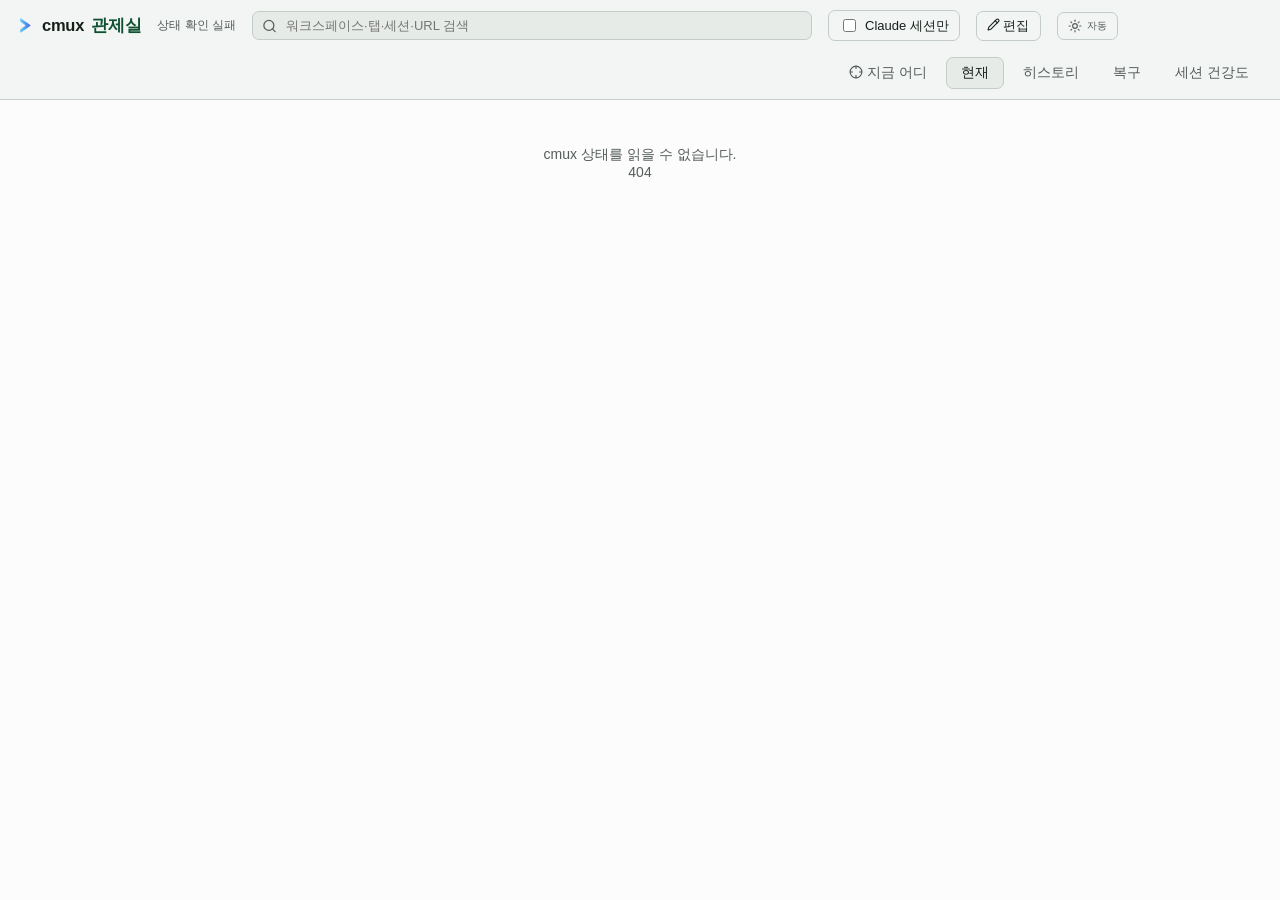
==== commit 0ae2a6d2: "fix(restore): 건너뛴 이유를 세어 돌려주고, 이미 실행중인 세션엔 resume 바인딩을 심지 않는다 스냅샷 24개를 복구했는데 claude 가 3개만 떴다(신고 2026" ====
--- a/static/index.html
+++ b/static/index.html
@@ -179,6 +179,28 @@
   .lgroup .gicon{opacity:.85}
   .lgroup-body{padding-left:8px}
   .lgroup-body .lw{margin-bottom:8px}
+
+/* ── 복구 사전 점검 다이얼로그 ─────────────────────────────────────────
+   confirm() 은 체크박스를 담을 수 없어서 최소한의 모달만 따로 둔다. */
+.rc-back{position:fixed;inset:0;background:rgb(0 0 0/.55);display:flex;
+  align-items:center;justify-content:center;z-index:9000;padding:16px}
+.rc-box{background:var(--card,var(--bg));color:var(--text);border:1px solid var(--border);
+  border-radius:12px;max-width:520px;width:100%;max-height:82vh;overflow:auto;
+  padding:18px 20px;box-shadow:0 12px 40px rgb(0 0 0/.4)}
+.rc-box h3{margin:0 0 10px;font-size:15px}
+.rc-line{display:flex;justify-content:space-between;gap:12px;padding:5px 0;
+  border-bottom:1px dashed var(--border);font-size:13px}
+.rc-line:last-of-type{border-bottom:0}
+.rc-line b{font-variant-numeric:tabular-nums}
+.rc-why{color:var(--muted,var(--text-code));font-size:12px;margin:2px 0 0}
+.rc-note{background:var(--notice-bg);border-radius:8px;padding:9px 11px;margin:12px 0;
+  font-size:12.5px;line-height:1.55}
+.rc-opt{display:flex;gap:9px;align-items:flex-start;margin:12px 0;font-size:13px;cursor:pointer}
+.rc-opt input{margin-top:2px;flex:none}
+.rc-btns{display:flex;gap:8px;justify-content:flex-end;margin-top:16px}
+.rc-btns button{padding:7px 15px;border-radius:8px;border:1px solid var(--border);
+  background:transparent;color:var(--text);cursor:pointer;font-size:13px}
+.rc-btns button.go{background:var(--accent);color:var(--on-accent);border-color:var(--accent)}
 </style>
 </head>
 <body>
@@ -1045,6 +1067,55 @@
   });
 }
 function lselAll(on){ document.querySelectorAll('.ws-check').forEach(cb=>{ cb.checked=on; toggleWs(cb); }); }
+// ── 복구 사전 점검 다이얼로그 ───────────────────────────────────────────
+// 반환: {skipRunningWs} 진행 · null 취소.
+// ★ 여기가 이 화면의 정직함이 걸린 자리다. 예전 문구는 "최대 12개 자동 실행"만 말했는데,
+//   실제로 claude 를 막는 게이트는 둘이었다(① 상한 ② 이미 실행중). 신고된 사고에서 범인은
+//   ②였고 ①은 한 번도 걸리지 않았다 — 화면은 걸리지도 않은 게이트만 설명하고 있었던 셈이다.
+function restoreConfirm(selections, nClaude, where, pre){
+  return new Promise(resolve=>{
+    const back=document.createElement('div'); back.className='rc-back';
+    const sk=(pre&&pre.skipped)||{}, ar=pre?pre.autorunInjected:null;
+    const already=(pre&&pre.alreadyRunning)||[], orph=(pre&&pre.orphans)||[];
+    const rows=[];
+    rows.push(`<div class="rc-line"><span>워크스페이스</span><b>${selections.length}개 · 탭 ${lselCount()}개</b></div>`);
+    if(pre){
+      rows.push(`<div class="rc-line"><span>claude 자동 실행</span><b>${ar} / ${nClaude}</b></div>`);
+      if(already.length){
+        const w=[...new Set(already.map(a=>a.window).filter(Boolean))].join(', ');
+        rows.push(`<div class="rc-line"><span>이미 실행중이라 생략</span><b>${already.length}개</b></div>`
+          +`<p class="rc-why">${w?w+' 에 살아 있습니다':'다른 창에 살아 있습니다'} — 복원해도 빈 터미널만 생깁니다.</p>`);
+      }
+      if(sk.running) rows.push(`<div class="rc-line"><span>실행중이라 미실행(탭은 생성)</span><b>${sk.running}개</b></div>`);
+      if(sk.budget) rows.push(`<div class="rc-line"><span>상한 ${pre.maxAutorun} 초과</span><b>${sk.budget}개</b></div>`
+        +`<p class="rc-why">OOM 가드입니다. 초과분은 복구표에서 손으로 켜세요.</p>`);
+      if(orph.length) rows.push(`<div class="rc-line"><span>⚠️ 고아 프로세스</span><b>${orph.length}개</b></div>`
+        +`<p class="rc-why">탭 없이 프로세스만 살아 있어 닿을 수 없습니다. 이중기동을 피하려 건너뜁니다 — 되살리려면 그 프로세스를 먼저 정리하세요.</p>`);
+    }else{
+      rows.push(`<div class="rc-line"><span>claude</span><b>${nClaude}개</b></div>`
+        +`<p class="rc-why">사전 점검에 실패해 예상치를 못 냈습니다. 그대로 진행할 수 있습니다.</p>`);
+    }
+    const note = selections.length>12 ? `<div class="rc-note">⚠️ 한 번에 4~12개를 권합니다.</div>` : '';
+    back.innerHTML=`<div class="rc-box" role="dialog" aria-modal="true">
+      <h3>${selections.length}개 워크스페이스를 ${where}에 복원</h3>
+      ${rows.join('')}
+      ${note}
+      <label class="rc-opt"><input type="checkbox" id="rcSkip" checked>
+        <span><b>이미 실행중인 것은 만들지 않기</b><br>
+        <span class="rc-why">끄면 예전처럼 빈 터미널로도 만듭니다(레이아웃은 원본에 더 충실).</span></span></label>
+      <div class="rc-btns"><button id="rcNo">취소</button><button class="go" id="rcGo">복원</button></div>
+    </div>`;
+    const done=v=>{ back.remove(); document.removeEventListener('keydown',esc); resolve(v); };
+    const esc=e=>{ if(e.key==='Escape') done(null); };
+    back.addEventListener('click',e=>{ if(e.target===back) done(null); });
+    document.addEventListener('keydown',esc);
+    document.body.appendChild(back);
+    back.querySelector('#rcNo').onclick=()=>done(null);
+    back.querySelector('#rcGo').onclick=()=>done({skipRunningWs:back.querySelector('#rcSkip').checked});
+    back.querySelector('#rcGo').focus();
+  });
+}
+
 async function restoreLayoutSelected(){
   if(needControl()) return;
   const selections=[];
@@ -1054,16 +1125,30 @@
   selections.forEach(s=>{ const ws=LWS[s.wsId]; if(ws) s.panelIds.forEach(pid=>{ if(ws.panels[pid]&&ws.panels[pid].sessionId) nClaude++; }); });
   const target=(document.getElementById('restoreTarget')||{}).value||'new';
   const where= target==='current' ? '현재 창' : '새 창';
-  let msg=`${selections.length}개 워크스페이스 · ${lselCount()}개 탭을 스플릿 배치 그대로 ${where}에 복원합니다.\n`;
-  msg+= autoRunClaude ? `claude ${nClaude}개 중 최대 12개 자동 실행(OOM 가드), 초과분은 복구표에서 수동.` : `claude ${nClaude}개는 resume 바인딩만(수동 실행).`;
-  if(selections.length>12) msg+=`\n⚠️ 한 번에 4~12개 권장.`;
-  if(!confirm(msg+'\n진행할까요?')) return;
+  // ★ 누르기 전에 «무슨 일이 벌어지는지» 먼저 묻는다. 예전엔 상한 12만 안내하고 실제로
+  //   claude 를 막는 다른 게이트(이미 실행중)는 침묵해서, 24개를 복구하고 3개만 뜬 날
+  //   화면이 아무것도 설명하지 못했다(2026-09-09).
+  let pre=null;
   try{
-    const r=await post('/api/cmux/restore-layout',{snapshotId:Number(recSnapId), selections, autoRunClaude, target});
+    pre = await post('/api/cmux/restore-preflight',
+      {snapshotId:Number(recSnapId), selections, autoRunClaude, target, skipRunningWs:true});
+  }catch(e){ /* 사전 점검이 실패해도 복구 자체를 막지는 않는다 */ }
+  const ok = await restoreConfirm(selections, nClaude, where, pre);
+  if(!ok) return;
+  try{
+    const r=await post('/api/cmux/restore-layout',
+      {snapshotId:Number(recSnapId), selections, autoRunClaude, target, skipRunningWs:ok.skipRunningWs});
     const fb=r.results.filter(x=>x.mode&&x.mode.indexOf('flat')>=0).length;
     const fail=r.results.filter(x=>!x.ok).length;
-    const ar=(r.autorunInjected||0);
-    toast(`복원 ${r.restored}/${r.workspaces} WS`+(ar?` · claude ${ar} 실행`:'')+(fb?` · flat폴백 ${fb}`:'')+(fail?` · 실패 ${fail}`:''));
+    const ar=(r.autorunInjected||0), sk=r.skipped||{};
+    // 이유별로 말한다 — «조용한 0» 을 만들지 않는다.
+    const why=[];
+    if((r.alreadyRunning||[]).length) why.push(`이미 실행중 ${r.alreadyRunning.length} 생략`);
+    if(sk.running) why.push(`실행중이라 미실행 ${sk.running}`);
+    if(sk.budget) why.push(`상한 초과 ${sk.budget}`);
+    if((r.orphans||[]).length) why.push(`고아 ${r.orphans.length}`);
+    toast(`복원 ${r.restored}/${r.workspaces} WS`+(ar?` · claude ${ar} 실행`:'')
+      +(why.length?` · ${why.join(' · ')}`:'')+(fb?` · flat폴백 ${fb}`:'')+(fail?` · 실패 ${fail}`:''));
     renderRecovery();
   }catch(e){ toast('실패: '+e.message); }
 }
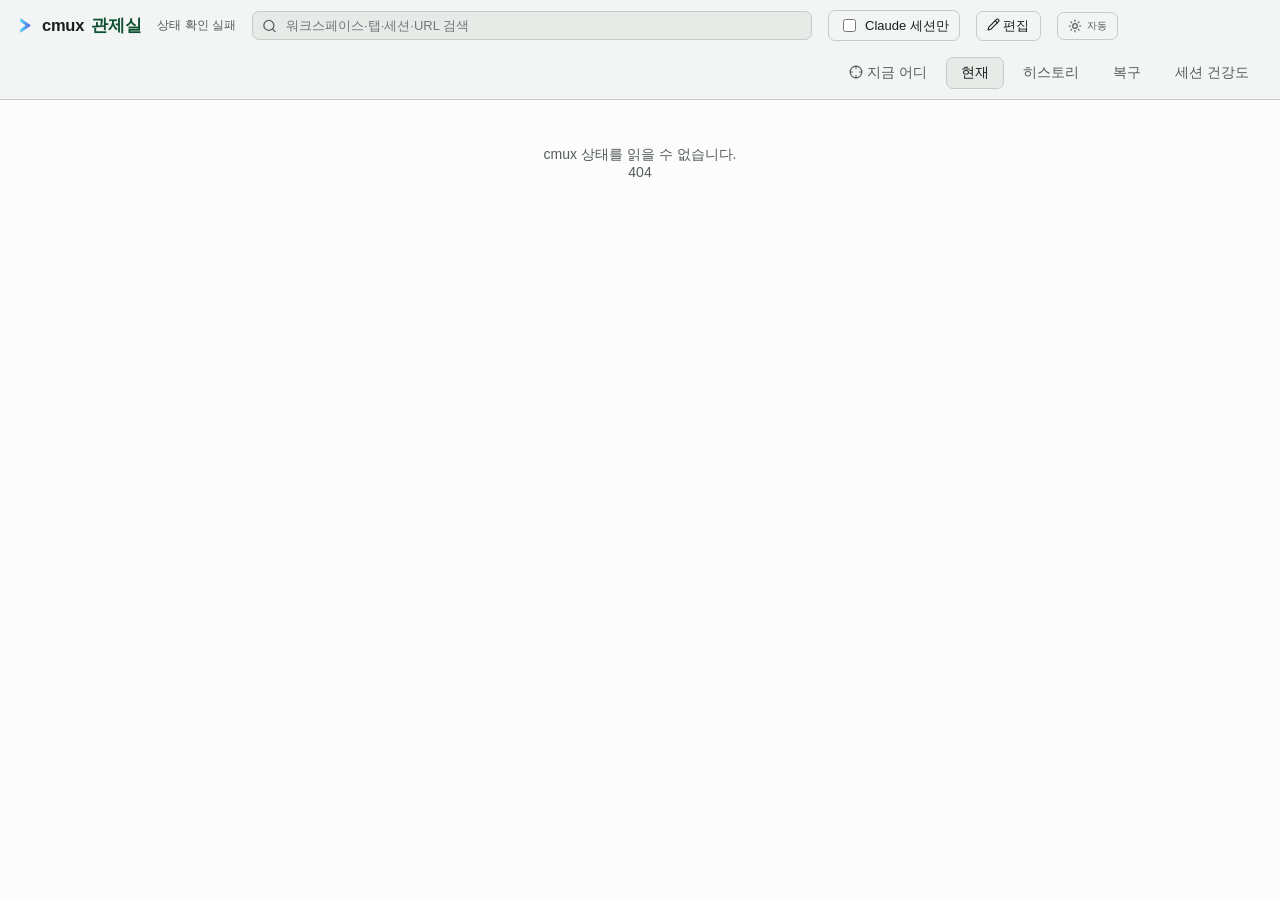
==== commit 65f72a93: "feat(nav,menubar): 다이내믹 워크플로가 도는 탭을 새 상태로 드러낸다 에이전트 여럿이 단계를 밟는 워크플로가 한창 도는데 대시보드는 그냥 평범한 탭으로 보였고, 미니" ====
--- a/static/index.html
+++ b/static/index.html
@@ -423,7 +423,11 @@
    "지금 돌고 있나"를 알 수 없다. */
 let NAVIDX = {bySession:{}, bySurface:{}};
 /* 상태 아이콘은 icons.js(STATUS) 한 곳에서만 정한다 — icStatus(state) 로 쓴다. */
-const BSTATL = {running:'작업 중', permission:'권한 대기', waiting:'입력 대기',
+/* ⚠️ 이 표는 nav.py 의 STATUS_LABEL·static/nav.js 의 HEAD 와 **같은 것의 세 번째 사본**이다.
+   서버에 상태를 추가하면 여기도 고쳐야 한다. (question·background 가 오래 빠져 있어
+   카드에 영문 코드가 그대로 찍히고 있었다 — 2026-09-25 에 함께 채웠다.) */
+const BSTATL = {running:'작업 중', permission:'권한 대기', question:'질문 대기',
+                workflow:'워크플로 진행', background:'뒤에서 진행', waiting:'입력 대기',
                 idle:'유휴', unknown:'판정 불가'};
 
 /* cmux 그룹 아이콘(SF Symbol 이름 → lucide) 매핑도 icons.js(SYMBOL) 한 곳뿐이다.
@@ -501,6 +505,21 @@
   const L = [];
   if(nv && nv.lastPromptText) L.push(`<div class="bq">“${esc(nv.lastPromptText)}”</div>`);
   if(nv) L.push(`<div class="bk">${esc(BSTATL[nv.status]||nv.status)} · ${esc(nv.statusSource||'')}</div>`);
+  if(nv && nv.workflow){
+    const w = nv.workflow;
+    const el = w.startedAt ? Math.max(0, Math.round(Date.now()/1000 - w.startedAt)) : null;
+    const dur = el===null ? '' : (el>=3600 ? `${Math.floor(el/3600)}시간 ${Math.floor(el%3600/60)}분`
+                                           : el>=60 ? `${Math.floor(el/60)}분` : `${el}초`);
+    const bits = [];
+    if(w.phase) bits.push(esc(w.phase));
+    if(w.agentsTotal) bits.push(`에이전트 ${w.agentsRunning}/${w.agentsTotal}`);
+    if(dur) bits.push(dur);
+    if(w.runsLive > 1) bits.push(`워크플로 ${w.runsLive}개`);
+    L.push(`<div class="bk wf">${ic('workflow')}<span><b>${esc(w.name||w.runId)}</b>`
+         + (bits.length?` · ${bits.join(' · ')}`:'')
+         + (w.labels && w.labels.length ? `<br>${w.labels.map(esc).join(' · ')}` : '')
+         + `</span></div>`);
+  }
   if(nv && nv.askText)
     L.push(`<div class="bk ask">${ic('circle-question-mark')}<span>${esc(nv.askText)}</span></div>`);
   if(nv && /추정|없음|버림/.test(nv.sessionIdSource||''))
--- a/static/tokens.css
+++ b/static/tokens.css
@@ -67,6 +67,10 @@
      amber 는 주황 쪽 황금, 이쪽은 밝은 레몬으로 갈라 둔다. gold(베이지)는 채도가 낮아
      배경 틴트로 깔면 회색으로 묻혀서 따로 뽑았다. */
   --lemon:#dfc95f;    --lemon-rgb:223 201 95;    /* 뒤에서 진행 */
+  /* 워크플로 진행 — 초록(작업중)·레몬(뒤에서)과 **같은 램프에 두면 안 된다.** 저 둘은
+     "이 탭이 뭔가 하고 있다"인데 이건 "에이전트 여럿이 딴 데서 돌고 있다"라 성격이 다르다.
+     노랑~초록 띠 밖의 보라로 빼서 모양(사슬)과 색이 같은 말을 하게 한다. */
+  --violet:#a394f0;   --violet-rgb:163 148 240;  /* 워크플로 진행 */
   --amber:#d9ae45;    --amber-rgb:217 174 69;    /* 권한 대기 */
   --claude:#d9855f;   --claude-rgb:217 133 95;   /* 대기 · Claude 세션 표식 */
   --red:#ef6157;      --red-rgb:239 97 87;       /* 판정 불가 */
@@ -155,6 +159,7 @@
     /* ── 의미층 ── */
     --green:#1a7f3c;    --green-rgb:26 127 60;
     --lemon:#7a6a12;    --lemon-rgb:122 106 18;
+  --violet:#5b45c9;   --violet-rgb:91 69 201;
     --amber:#8a6100;    --amber-rgb:138 97 0;
     --claude:#a8501f;   --claude-rgb:168 80 31;
     --red:#c4322c;      --red-rgb:196 50 44;
@@ -212,6 +217,7 @@
   /* ── 의미층 ── */
   --green:#1a7f3c;    --green-rgb:26 127 60;
   --lemon:#7a6a12;    --lemon-rgb:122 106 18;
+  --violet:#5b45c9;   --violet-rgb:91 69 201;
   --amber:#8a6100;    --amber-rgb:138 97 0;
   --claude:#a8501f;   --claude-rgb:168 80 31;
   --red:#c4322c;      --red-rgb:196 50 44;
@@ -291,6 +297,7 @@
 .lic.st-running{color:var(--green)}
 .lic.st-permission,.lic.st-question{color:var(--amber)}
 .lic.st-background{color:var(--lemon)}
+.lic.st-workflow{color:var(--violet)}
 .lic.st-waiting{color:var(--claude)}
 .lic.st-idle{color:var(--dim)}
 .lic.st-unknown{color:var(--red)}
--- a/static/board.css
+++ b/static/board.css
@@ -253,5 +253,9 @@
 /* 시스템이 깨운 활동 — 순서는 사람 활동과 똑같이 취급하되(진짜로 뭔가 하긴 했다) 눈으로는
    구분되게 한다. 이게 없으면 "보지도 않은 탭이 왜 맨 위냐"가 반복된다(신고 2026-08-26). */
 .btag.wake{color:var(--amber);border-color:rgb(var(--amber-rgb) / .45)}
+/* 워크플로 진행 — 아이콘 + 이름/단계/에이전트 수. wake(앰버)와 헷갈리지 않게 보라. */
+.bk.wf{color:var(--violet);opacity:.95;display:flex;gap:5px;align-items:flex-start}
+.bk.wf .lic{flex:none;width:12px;height:12px;margin-top:1px}
+.bk.wf b{color:var(--violet)}
 .bk.wake{color:var(--amber);opacity:.95}
 .bk.wake b{color:var(--amber)}
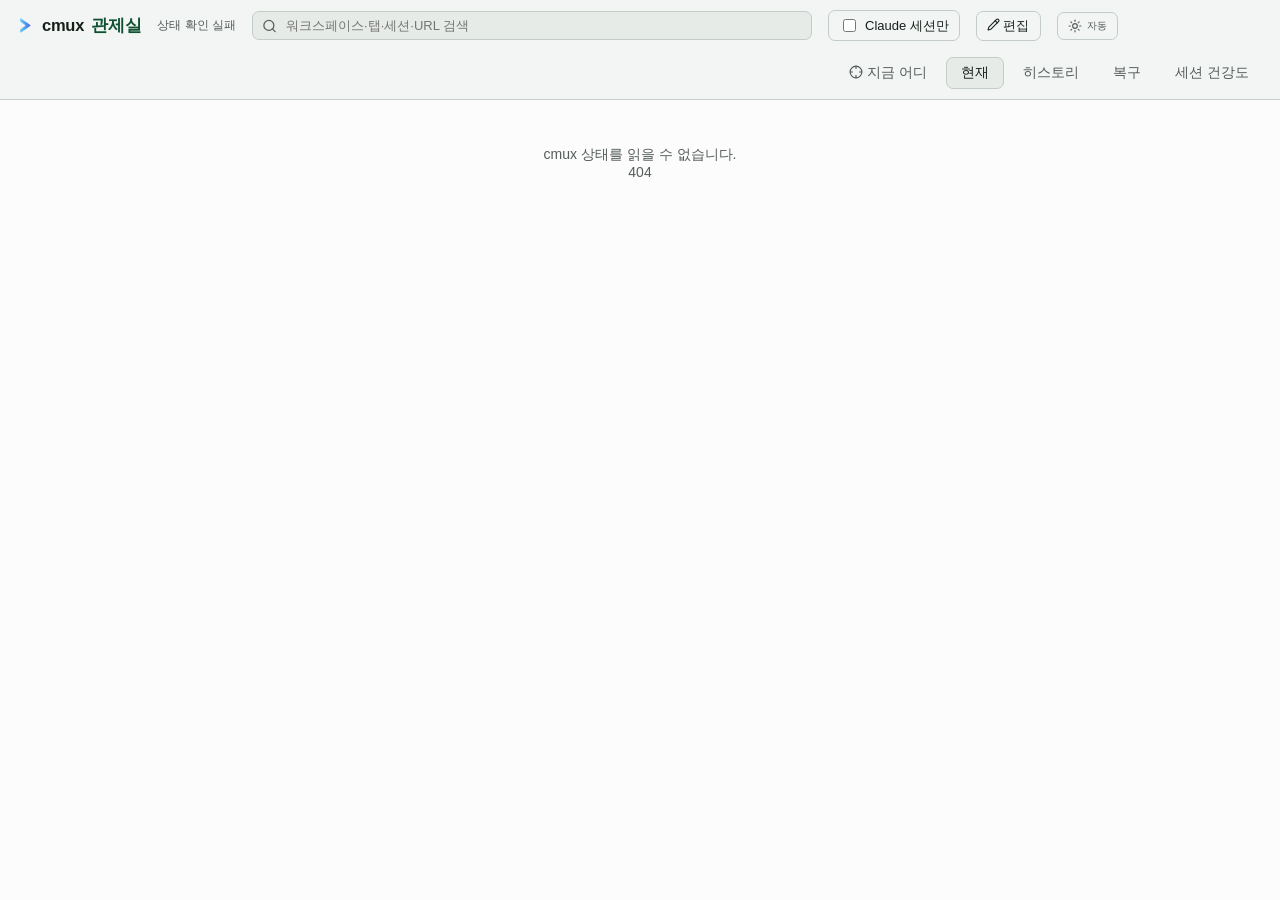
==== commit cb648808: "fix(nav): 백그라운드 서브에이전트가 도는 탭을 «뒤에서 진행»으로 — 입력 대기로 떨어졌다 본 세션은 Agent(run_in_background)를 띄우고 턴을 끝낸다. t" ====
--- a/static/index.html
+++ b/static/index.html
@@ -520,6 +520,16 @@
          + (w.labels && w.labels.length ? `<br>${w.labels.map(esc).join(' · ')}` : '')
          + `</span></div>`);
   }
+  if(nv && nv.bgAgents && nv.bgAgents.length){
+    // 백그라운드 서브에이전트 — 본 세션은 턴을 끝내고 기다리는 중이라 이 줄이 «뭘 기다리는지»다
+    const now = Date.now()/1000;
+    const dur = el => el>=3600 ? `${Math.floor(el/3600)}시간 ${Math.floor(el%3600/60)}분`
+                     : el>=60 ? `${Math.floor(el/60)}분` : `${Math.max(0,Math.round(el))}초`;
+    const rows = nv.bgAgents.slice(0,3).map(a => `<b>${esc(a.description||a.agentType||a.agentId)}</b>`
+      + (a.startedAt ? ` · ${dur(now - a.startedAt)}` : ''));
+    if(nv.bgAgents.length > 3) rows.push(`외 ${nv.bgAgents.length-3}개`);
+    L.push(`<div class="bk bga">${ic('bot')}<span>백그라운드 에이전트 ${nv.bgAgents.length}개<br>${rows.join('<br>')}</span></div>`);
+  }
   if(nv && nv.askText)
     L.push(`<div class="bk ask">${ic('circle-question-mark')}<span>${esc(nv.askText)}</span></div>`);
   if(nv && /추정|없음|버림/.test(nv.sessionIdSource||''))
--- a/static/board.css
+++ b/static/board.css
@@ -257,5 +257,8 @@
 .bk.wf{color:var(--violet);opacity:.95;display:flex;gap:5px;align-items:flex-start}
 .bk.wf .lic{flex:none;width:12px;height:12px;margin-top:1px}
 .bk.wf b{color:var(--violet)}
+/* 백그라운드 서브에이전트 — «뒤에서 진행»(lemon) 램프와 같은 색 */
+.bk.bga{color:var(--lemon);display:flex;gap:5px;align-items:flex-start}
+.bk.bga .lic{flex:none;width:12px;height:12px;margin-top:1px}
 .bk.wake{color:var(--amber);opacity:.95}
 .bk.wake b{color:var(--amber)}
